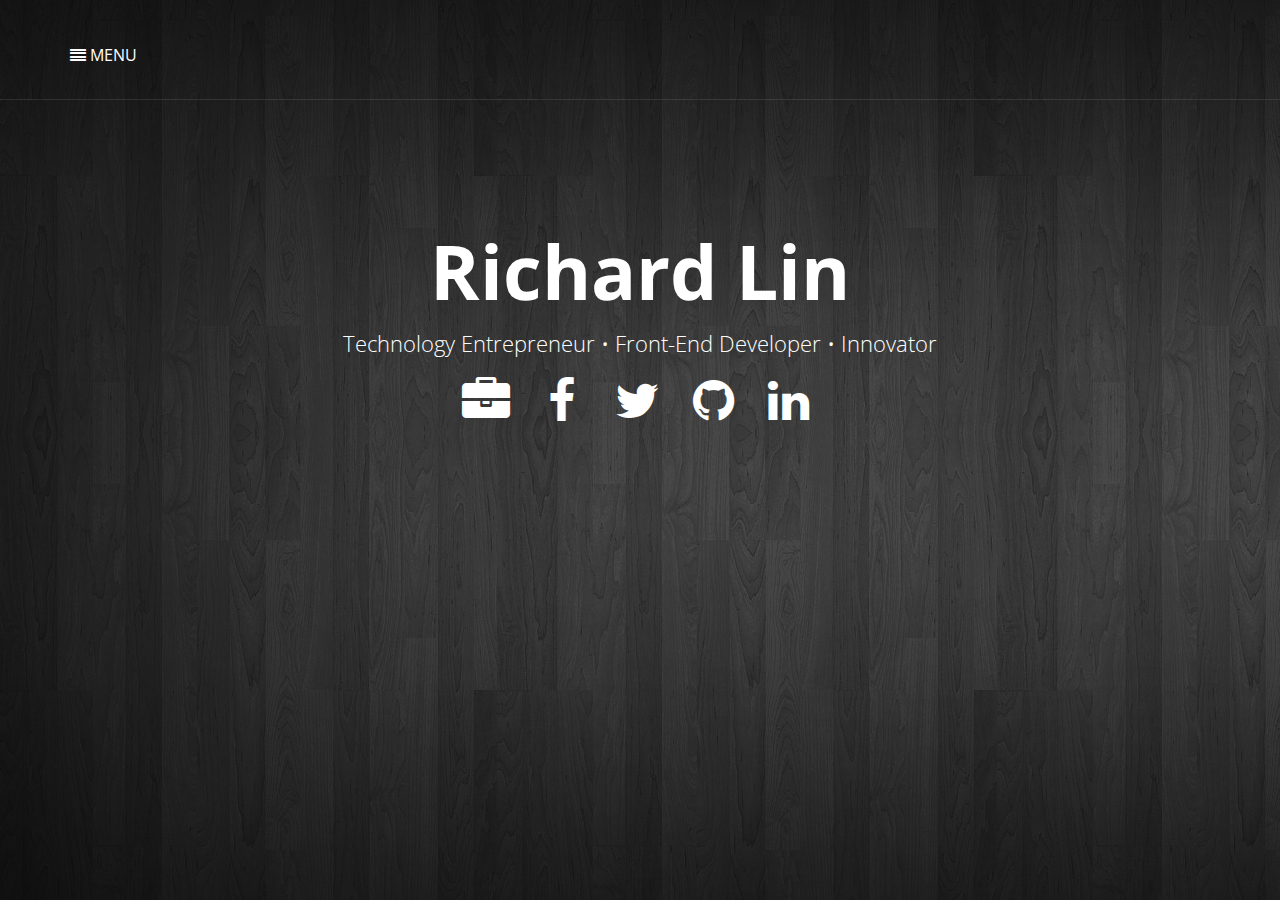
==== public_html/index.html @ 0ca79efa "broke the form" ====
<!--dddd
RRRRRRRRRRRRRRRRR   lllllll   iiii                                                                            d::::::d
R::::::::::::::::R  l:::::l  i::::i                                                                           d::::::d
R::::::RRRRRR:::::R l:::::l   iiii                                                                            d::::::d
RR:::::R     R:::::Rl:::::l                                                                                   d:::::d
  R::::R     R:::::R l::::l iiiiiiinnnn  nnnnnnnn                cccccccccccccccc   ooooooooooo       ddddddddd:::::d     eeeeeeeeeeee        ssssssssss
  R::::R     R:::::R l::::l i:::::in:::nn::::::::nn            cc:::::::::::::::c oo:::::::::::oo   dd::::::::::::::d   ee::::::::::::ee    ss::::::::::s
  R::::RRRRRR:::::R  l::::l  i::::in::::::::::::::nn          c:::::::::::::::::co:::::::::::::::o d::::::::::::::::d  e::::::eeeee:::::eess:::::::::::::s
  R:::::::::::::RR   l::::l  i::::inn:::::::::::::::n        c:::::::cccccc:::::co:::::ooooo:::::od:::::::ddddd:::::d e::::::e     e:::::es::::::ssss:::::s
  R::::RRRRRR:::::R  l::::l  i::::i  n:::::nnnn:::::n        c::::::c     ccccccco::::o     o::::od::::::d    d:::::d e:::::::eeeee::::::e s:::::s  ssssss
  R::::R     R:::::R l::::l  i::::i  n::::n    n::::n        c:::::c             o::::o     o::::od:::::d     d:::::d e:::::::::::::::::e    s::::::s
  R::::R     R:::::R l::::l  i::::i  n::::n    n::::n        c:::::c             o::::o     o::::od:::::d     d:::::d e::::::eeeeeeeeeee        s::::::s
  R::::R     R:::::R l::::l  i::::i  n::::n    n::::n        c::::::c     ccccccco::::o     o::::od:::::d     d:::::d e:::::::e           ssssss   s:::::s
RR:::::R     R:::::Rl::::::li::::::i n::::n    n::::n        c:::::::cccccc:::::co:::::ooooo:::::od::::::ddddd::::::dde::::::::e          s:::::ssss::::::s
R::::::R     R:::::Rl::::::li::::::i n::::n    n::::n ......  c:::::::::::::::::co:::::::::::::::o d:::::::::::::::::d e::::::::eeeeeeee  s::::::::::::::s
R::::::R     R:::::Rl::::::li::::::i n::::n    n::::n .::::.   cc:::::::::::::::c oo:::::::::::oo   d:::::::::ddd::::d  ee:::::::::::::e   s:::::::::::ss
RRRRRRRR     RRRRRRRlllllllliiiiiiii nnnnnn    nnnnnn ......     cccccccccccccccc   ooooooooooo      ddddddddd   ddddd    eeeeeeeeeeeeee    ssssssss-->


















































































<!DOCTYPE html>
<html lang="en">
<head>
    <meta charset="utf-8">
    <meta name="viewport" content="width=device-width, initial-scale=1.0">
    <meta name="description" content="Richard's Website">
    <meta name="author" content="Richard Lin">
    <title>Rlin Codes</title>
    <link href="css/bootstrap.min.css" rel="stylesheet">
    <link href="css/font-awesome.min.css" rel="stylesheet">
    <link href="css/main.css" rel="stylesheet">
    <!--[if lt IE 9]>
        <script src="js/html5shiv.js"></script>
        <script src="js/respond.min.js"></script>
    <![endif]-->
    <link rel="shortcut icon" href="images/favicon.ico">

    <!-- Google Fonts embed code -->
    <script type="text/javascript">
        (function() {
            var link_element = document.createElement("link"),
                s = document.getElementsByTagName("script")[0];
            if (window.location.protocol !== "http:" && window.location.protocol !== "https:") {
                link_element.href = "http:";
            }
            link_element.href += "//fonts.googleapis.com/css?family=Open+Sans:300italic,300,400italic,400,600italic,600,700italic,700,800italic,800";
            link_element.rel = "stylesheet";
            link_element.type = "text/css";
            s.parentNode.insertBefore(link_element, s);
        })();
    </script>

</head><!--/head-->

<body>

<header id="header">
    <div class="container">
        <div class="container-inner">
            <div class="menu pull-left">
                <a href="#" class="nav-button">
                    <i class="fa fa-align-justify"></i> Menu
                </a>
            </div>
        </div>
    </div>
</header> <!--/#header-->

<div id="navigation">
    <div class="vertical-middle">
        <div class="vertical-middle-inner">
            <div class="main-nav">
                <ul>
                    <li class="active"><a href="" data-target="#page-slider" data-slide-to="0">Home</a></li>
                    <li><a href="" data-target="#page-slider" data-slide-to="1">Ventures</a></li>
                    <!-- <li><a href="" data-target="#page-slider" data-slide-to="2">Service</a></li>
                    <li><a href="" data-target="#page-slider" data-slide-to="3">Portfolio</a></li>
                    <li><a href="" data-target="#page-slider" data-slide-to="4">Blog</a></li> -->
                    <li><a href="" data-target="#page-slider" data-slide-to="5">Contact</a></li>
                </ul>
            </div>
        </div>
    </div>
</div><!--/#navigation-->

<section id="welcome-page">

    <div id="page-slider" class="carousel slide carousel-fade" data-interval="false">

        <!-- <a class="welcome-page-left hidden-xs" href="#page-slider" data-slide="prev"><i class="fa fa-chevron-left"></i></a>
        <a class="welcome-page-right hidden-xs" href="#page-slider" data-slide="next"><i class="fa fa-chevron-right"></i></a> -->

        <div class="carousel-inner">
            <div id="home-page" class="item active">
                <div class="container">
                    <div class="vertical-middle">
                        <div class="vertical-middle-inner">
                            <div class="row">
                                <div class="col-md-12">
                                    <center>
                                      <h2 class="heading">Richard Lin</h2>
                                      <p class="lead">Technology Entrepreneur • Front-End Developer •  Innovator</p>
                                      <ul class="list-inline">
                                          <li>
                                              <a href="/resume.pdf" target="_blank"><i class="fa fa-briefcase fa-fw fa-3x"></i></a>
                                          </li>
                                          <li>
                                              <a href="https://facebook.com/rlin06" target="_blank"><i class="fa fa-facebook fa-fw fa-3x"></i></a>
                                          </li>
                                          <li>
                                              <a href="https://twitter.com/rlin06" target="_blank"><i class="fa fa-twitter fa-fw fa-3x"></i></a>
                                          </li>
                                          <li>
                                              <a href="https://github.com/rlin06" target="_blank"><i class="fa fa-github fa-fw fa-3x"></i></a>
                                          </li>
                                          <li>
                                              <a href="https://linkedin.com/in/rlin06" target="_blank"><i class="fa fa-linkedin fa-fw fa-3x"></i></a>
                                          </li>
                                      </ul>
                                    </center>
                                </div>
                            </div>
                        </div>
                    </div>
                </div>
            </div><!--/#home-page-->

             <div id="about-page" class="item">
                <div class="container">
                    <div class="vertical-middle">
                        <div class="vertical-middle-inner">
                            <div class="text-center">
                                <h2 class="page-header">Ventures</h2>
                            </div>
                            <div class="row">
                                <div class="col-sm-6">
                                    <div class="box">
                                        <center><h3><a href="http://agoratechnologies.com" target="_blank">Agora Technologies</a></h3></center>
                                        <center><p>
                                          Agora was born after recognizing a need for entrepreneurial resources at the high school level. The lack of such resources is very
                                          problematic as it discourages students from exploring entrepreneurship and gaining the confidence that they need to have an edge in today’s
                                          competitive job landscape.
                                          <br><br>
                                          As a solution to this global problem, we have developed a year long curriculum to be deployed in high schools that would allow students to explore
                                          entrepreneurship by taking an idea from conception to completion using the lean startup methodology while utilizing the business model canvas. The
                                          students’ work will cumulate in a regional business plan competition at the end of the term.
                                          <br><br>
                                          Agora was one of the winners of the <a href="http://goo.gl/LO1T8X" target="_blank">Fall 2015 Change the World Challenge</a> and is now piloting at the
                                          <a href="http://www.emmawillard.org/" target="_blank">Emma Willard School.</a> We hope to bring our program to other schools in the Capital District
                                          and New York City areas in late 2016.

                                        </p></center>
                                    </div>
                                </div>
                                <div class="col-sm-6">
                                    <div class="box">
                                        <center><h3><a href="http://tryflo.tk" target="_blank">Flo</a></h3></center>
                                          <center><p>
                                            People spend <a href="http://goo.gl/GmnCb" target="_blank">37 billion hours a year waiting on lines</a> and that’s just in America alone; individuals
                                            can spend up to <a href="http://goo.gl/C7Epeq" target="_blank">5 years</a> of their lives just waiting on lines. The average wait time for grocery
                                            stores in Washington D.C. is <a href="http://goo.gl/UgNpWu" target="_blank">8 minutes and 23 seconds</a>. Many stores, especially large ones are
                                            inefficient because they lack actionable intelligence regarding customers and their shopping patterns. In turn, customers have a negative shopping
                                            experience and don’t become repeat customers.
                                            <br><br>
                                            We built a dual purpose business intelligence solution. Using proprietary facial detection software running on security camera footage in stores,
                                            we are able to provide consumers with real time information about wait times and open cash registers, improving the shopping experience. Using the
                                            same information and data visualization, we provide business owners with actionable intelligence about customer shopping patterns that allow them
                                            to optimize their resources.
                                        </p></center>
                                    </div>
                                </div>
                            </div>
                        </div>
                    </div>
                </div>
            </div>

            <!--/#about-page-->

            <div id="service-page" class="item">
                <div class="container">
                    <div class="vertical-middle">
                        <div class="vertical-middle-inner">
                            <div class="text-center">
                                <h2 class="page-header">Services</h2>
                            </div>
                            <div class="row">
                                <div class="col-sm-3 text-center">
                                    <div class="box">
                                        <i class="fa fa-apple fa-2x"></i>
                                        <h3>iOS App</h3>
                                        <p>Lorem ipsum dolor sit amet consectetur adipisicing elit, sed do eiusmod tempor incididunt ut labore et dolore magna aliqua.</p>
                                    </div>
                                </div>
                                <div class="col-sm-3 text-center">
                                    <div class="box">
                                        <i class="fa fa-android fa-2x"></i>
                                        <h3>Android App</h3>
                                        <p>Lorem ipsum dolor sit amet consectetur adipisicing elit, sed do eiusmod tempor incididunt ut labore et dolore magna aliqua.</p>
                                    </div>
                                </div>
                                <div class="col-sm-3 text-center">
                                    <div class="box">
                                        <i class="fa fa-windows fa-2x"></i>
                                        <h3>Windows</h3>
                                        <p>Lorem ipsum dolor sit amet consectetur adipisicing elit, sed do eiusmod tempor incididunt ut labore et dolore magna aliqua.</p>
                                    </div>
                                </div>
                                <div class="col-sm-3 text-center">
                                    <div class="box">
                                        <i class="fa fa-linux fa-2x"></i>
                                        <h3>Linux</h3>
                                        <p>Lorem ipsum dolor sit amet consectetur adipisicing elit, sed do eiusmod tempor incididunt ut labore et dolore magna aliqua.</p>
                                    </div>
                                </div>
                            </div>
                        </div>
                    </div>
                </div>
            </div>

            <!--/#service-page-->

            <div id="portfolio-page" class="item">
                <div class="container">
                    <div class="vertical-middle">
                        <div class="vertical-middle-inner">
                            <div class="text-center">
                                <h2 class="page-header">Portfolio</h2>
                            </div>
                            <div class="row">
                                <div class="col-sm-4">
                                    <div class="overlay-container">
                                        <img class="img-responsive" src="images/portfolio/1.jpg" alt="">
                                        <div class="overlay">
                                            <div class="vertical-middle">
                                                <div class="vertical-middle-inner">
                                                    <a href="#"><i class="fa fa-plus"></i></a>
                                                    <h4>Marlon Henson INC</h4>
                                                    Print Templates
                                                </div>
                                            </div>
                                        </div>
                                    </div>
                                </div>
                                <div class="col-sm-4">
                                    <div class="overlay-container">
                                        <img class="img-responsive" src="images/portfolio/2.jpg" alt="">
                                        <div class="overlay">
                                            <div class="vertical-middle">
                                                <div class="vertical-middle-inner">
                                                    <a href="#"><i class="fa fa-plus"></i></a>
                                                    <h4>Marlon Henson INC</h4>
                                                    Print Templates
                                                </div>
                                            </div>
                                        </div>
                                    </div>
                                </div>
                                <div class="col-sm-4">
                                    <div class="overlay-container">
                                        <img class="img-responsive" src="images/portfolio/3.jpg" alt="">
                                        <div class="overlay">
                                            <div class="vertical-middle">
                                                <div class="vertical-middle-inner">
                                                    <a href="#"><i class="fa fa-plus"></i></a>
                                                    <h4>Marlon Henson INC</h4>
                                                    Print Templates
                                                </div>
                                            </div>
                                        </div>
                                    </div>
                                </div>
                            </div>
                        </div>
                    </div>
                </div>
            </div>
            <!--/#portfolio-page-->

            <div id="blog-page" class="item">
                <div class="container">
                    <div class="vertical-middle">
                        <div class="vertical-middle-inner">
                            <div class="text-center">
                                <h2 class="page-header">Blog</h2>
                            </div>
                            <div class="row">
                                <div class="col-sm-4">
                                    <div class="overlay-container">
                                        <img class="img-responsive" src="images/blog/1.jpg" alt="">
                                        <div class="overlay">
                                            <div class="vertical-middle">
                                                <div class="vertical-middle-inner">
                                                    <a class="readmore" href="#"><i class="fa fa-link"></i></a>
                                                </div>
                                            </div>
                                        </div>
                                    </div>
                                    <h3 class="entry-title"><a href="#">Peaceful Protests Derailed After Water Bottles Thrown, 47 Arrested Overnight</a></h3>
                                </div>
                                <div class="col-sm-4">
                                    <div class="overlay-container">
                                        <img class="img-responsive" src="images/blog/2.jpg" alt="">
                                        <div class="overlay">
                                            <div class="vertical-middle">
                                                <div class="vertical-middle-inner">
                                                    <a class="readmore" href="#"><i class="fa fa-link"></i></a>
                                                </div>
                                            </div>
                                        </div>
                                    </div>
                                    <h3 class="entry-title"><a href="#">20 Things Incoming College Freshmen Will Never Understand</a></h3>
                                </div>
                                <div class="col-sm-4">
                                    <div class="overlay-container">
                                        <img class="img-responsive" src="images/blog/3.jpg" alt="">
                                        <div class="overlay">
                                            <div class="vertical-middle">
                                                <div class="vertical-middle-inner">
                                                    <a class="readmore" href="#"><i class="fa fa-link"></i></a>
                                                </div>
                                            </div>
                                        </div>
                                    </div>
                                    <h3 class="entry-title"><a href="#">Motorcycle Accident Ends in the Craziest Possible Way</a></h3>
                                </div>
                            </div>
                        </div>
                    </div>
                </div>
            </div>
            <!--/#blog-page-->

            <div id="contact-page" class="item">
                <div class="container">
                    <div class="vertical-middle">
                        <div class="vertical-middle-inner">
                            <div class="text-center">
                                <h2 class="contact-header"> &nbsp;Contact Me</h2>
                            </div>
                            <center>
                              <p class="con">rlin@rlin.codes • (631) 565 1204
                                <br>
                                Apologies, the form is currently broken. Please shoot me an email!
                              </p>
                            </center>
                            <form class="form-horizontal" id="contact-form" role="form" method="post" action="sendemail.php">
                                <div class="form-group form-status">
                                    <div class="col-sm-offset-2 col-sm-6">
                                        <div class="form-status-content">
                                        </div>
                                    </div>
                                </div>
                                <div class="form-group">
                                    <div class="col-sm-offset-2 col-sm-8">
                                        <input type="text" name="name" class="form-control input-lg" placeholder="Name" required="required">
                                    </div>
                                </div>
                                <div class="form-group">
                                    <div class="col-sm-offset-2 col-sm-8">
                                        <input type="email" name="email" class="form-control input-lg" placeholder="Email" required="required">
                                    </div>
                                </div>
                                <div class="form-group">
                                    <div class="col-sm-offset-2 col-sm-8">
                                        <input type="text" name="subject" class="form-control input-lg" placeholder="Subject" required="required">
                                    </div>
                                </div>
                                <div class="form-group">
                                    <div class="col-sm-offset-2 col-sm-8">
                                        <textarea name="message" rows="6" class="form-control input-lg" placeholder="Message" required="required"></textarea>
                                    </div>
                                </div>
                                <fieldset disabled>
                                  <div class="form-group">
                                      <div class="col-sm-offset-2 col-sm-8">
                                          <input type="submit" class="btn btn-lg btn-transparent" style="display: block; width: 100%;">
                                      </div>
                                  </div>
                                </fieldset>
                            </form>
                        </div>
                    </div>
                </div>
            </div>
            <!--/#contact-page-->
        </div><!--/.carousel-inner-->
    </div>
</section>

<script type="text/javascript" src="js/jquery.js"></script>
<script type="text/javascript" src="js/bootstrap.min.js"></script>
<script type="text/javascript" src="js/main.js"></script>

<script>
  (function(i,s,o,g,r,a,m){i['GoogleAnalyticsObject']=r;i[r]=i[r]||function(){
  (i[r].q=i[r].q||[]).push(arguments)},i[r].l=1*new Date();a=s.createElement(o),
  m=s.getElementsByTagName(o)[0];a.async=1;a.src=g;m.parentNode.insertBefore(a,m)
  })(window,document,'script','//www.google-analytics.com/analytics.js','ga');

  ga('create', 'UA-57418938-1', 'auto');
  ga('send', 'pageview');
</script>

</body>
</html>
---- public_html/css/main.css ----
@import url(https://fonts.googleapis.com/css?family=Open+Sans);
/*************************
*******Typography*********
**************************/
body {
  background-image: url(../images/background.jpg);
  font-family: 'Open Sans', sans-serif;
  font-size: 16px;
  line-height: 26px;
  color: #fff;
}

h1,h2,h3,h4,h5,h6 {
  color: #fff !important;
}

ul {
  list-style: none;
  padding: 0
}


a {
  color:#fff;
  text-decoration: none;
  -webkit-transition: color 400ms, background-color 400ms;
  transition: color 400ms, background-color 400ms;
}

a:focus,
a:hover {
  text-decoration: none;
  outline: none;
  color: rgba(255,255,255,.5);
}

.preloader {
  position: fixed;
  top: 0;
  left: 0;
  right: 0;
  bottom: 0;
  z-index: 999999;
}

.preloader > i {
  position: absolute;
  font-size: 36px;
  line-height: 36px;
  top: 50%;
  left: 50%;
  height: 36px;
  width: 36px;
  margin-top: -15px;
  margin-left: -15px;
  display: inline-block;
}

/*************************
*******Navigation CSS*****
**************************/

#header {
  position: absolute;
  top: 0;
  left: 0;
  width: 100%;
  height: 100px;
  border-bottom: 1px solid rgba(255, 255, 255, 0.1);
  z-index: 9999;
}

#header .container {
  height: 100px;
  display: table;
}

#header .container-inner {
  display: table-cell;
  vertical-align: middle;
}

#header .logo h1 {
  margin: 0;
}

#header .nav-button{
  display: inline-block;
  margin-top: 10px;
  text-transform: uppercase;
}

#navigation {
  position: absolute;
  left: 0;
  top: 0;
  right: 0;
  bottom: 0;
  background: rgba(255,255,255,.8);
  z-index: 99999;
  text-align: center;
  display: none;
}

.main-nav {
  background-color: #fff;
  width: 400px;;
  display: inline-block;
  position: relative;
}

.main-nav ul {
  list-style: none;
  padding: 0;
  margin: 0;
}

.main-nav ul li {
  display: block;
  text-align: center;
  margin: 0;
  padding: 0;
}

.main-nav ul li a {
  display: block;
  border-top: 1px solid #f5f5f5;
  padding-top: 20px;
  padding-bottom: 20px;
  font-weight: 700;
  font-size: 36px;
  color:#5e5e5e;
}

.main-nav ul li:first-child a {
  border-top: 0;
}

.main-nav ul li:hover a,
.main-nav ul li.active a {
  background-color: #333;
  color: #999;
}

#hidemenu {
  display: inline-block;
  position: absolute;
  top: -30px;
  right: -30px;
  color: #666;
}

#hidemenu:hover {
  color: #000;
}

.carousel-fade .carousel-inner .item {
  opacity: 0;
  -webkit-transition-property: opacity;
  -moz-transition-property: opacity;
  -o-transition-property: opacity;
  transition-property: opacity;
}
.carousel-fade .carousel-inner .active {
  opacity: 1;
}
.carousel-fade .carousel-inner .active.left,
.carousel-fade .carousel-inner .active.right {
  left: 0;
  opacity: 0;
  z-index: 1;
}
.carousel-fade .carousel-inner .next.left,
.carousel-fade .carousel-inner .prev.right {
  opacity: 1;
}
.carousel-fade .carousel-control {
  z-index: 2;
}


/*************************
*******Home Page CSS******
**************************/

#home-page .caption {
  font-weight: 600;
  font-size: 18px;
}

#home-page h2.heading {
  font-size: 75px;
  font-weight: 700;
  margin-top: 0px;
  margin-bottom: 15px;
}

#page-slider > .carousel-inner,
#page-slider .item > .container {
  height: 100%;
}

#page-slider .item > .container {
  -webkit-box-sizing: border-box;
  -moz-box-sizing: border-box;
  -o-box-sizing: border-box;
  -ms-box-sizing: border-box;
  box-sizing: border-box;
  padding-top: 100px;
  padding-bottom: 100px;
}

.vertical-middle {
  height: 100%;
  width: 100%;
  display: table;
}

.vertical-middle > div {
  display: table-cell;
  vertical-align: middle;
}

#welcome-page {
  margin-top: 130px;
}


#page-slider .item {
  height: 100%;
  background-position: 50%;
  background-repeat: no-repeat;
  background-size: cover;
}

.welcome-page-left {
  left:20px;
}

.welcome-page-right {
  right:20px;
}

.welcome-page-left,
.welcome-page-right {
  position: absolute;
  top: 50%;
  margin-top:-35px;
  font-size: 57px;
  z-index: 10;
}

.page-header {
  font-size: 64px;
  line-height: 64px;
  border: 0;
  padding: 0;
  margin-top: 0;
  font-weight: 700;
  margin-bottom: 50px;
}

.contact-header {
  font-size: 64px;
  line-height: 64px;
  border: 0;
  padding: 0;
  margin-top: 0;
  font-weight: 700;
}

.entry-title {
  font-size: 24px;
  line-height: 30px;
  font-weight: 700;
}

.overlay-container {
  display: block;
  position: relative;
}

.overlay {
  position: absolute;
  top: 0;
  left: 0;
  bottom: 0;
  right: 0;
  background-color: rgba(0,0,0,.5);
  text-align: center;
  opacity: 0;
  -webkit-transition: opacity 400ms;
  transition: opacity 400ms;
}

.overlay-container:hover .overlay {
  opacity: 1;
}

a.readmore {
  font-size: 36px;
  line-height: 36px;
}

.box {
  background: rgba(0,0,0,.2);
  padding: 20px;
  -webkit-transition: background-color 400ms;
  transition: background-color 400ms;
}

.box:hover {
  background: rgba(0,0,0,.5);
}

#footer {
  margin: 30px 0;
}


/*************************
*****Contact Page CSS*****
**************************/

.btn {
  border: 0;
  border-radius: 0;
  -webkit-transition: color 400ms, background-color 400ms;
  transition: color 400ms, background-color 400ms;
}

.btn.btn-transparent {
  background: rgba(0,0,0,.5);
  color: #fff;
}

.btn.btn-transparent:hover {
  background: rgba(255,255,255,.3);
  color: #fff;
}

input[type="text"].form-control,
input[type="email"].form-control,
input[type="password"].form-control,
input[type="url"].form-control,
textarea.form-control {
  border-radius: 0;
  background: transparent;
  box-shadow: none;
  -webkit-box-shadow: none;
  border: 2px solid rgba(255,255,255,.5);
}

.form-control::-webkit-input-placeholder {
 color: rgba(255,255,255,.8);
}

.form-control:-moz-placeholder {
 color: rgba(255,255,255,.8);
}

.form-control::-moz-placeholder {
 color: rgba(255,255,255,.8);
}

.form-control:-ms-input-placeholder {
 color: rgba(255,255,255,.8);
}
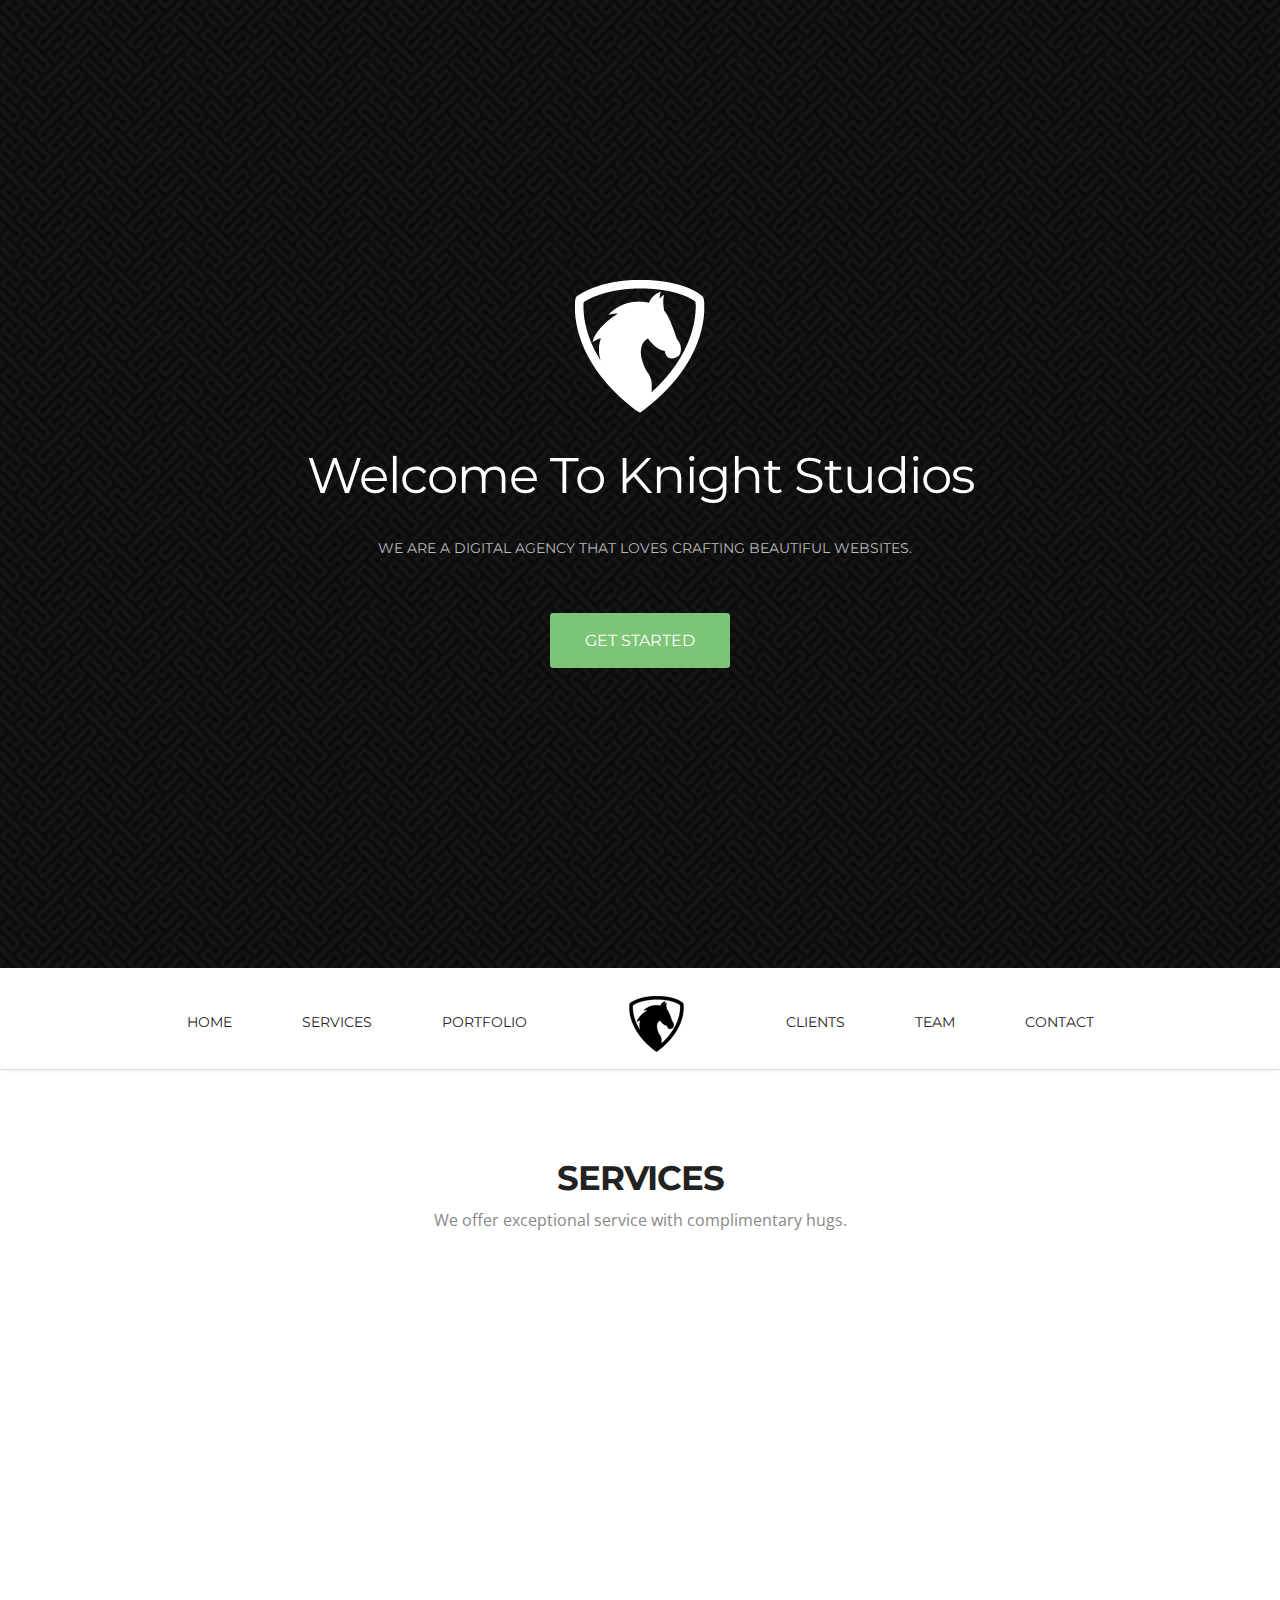
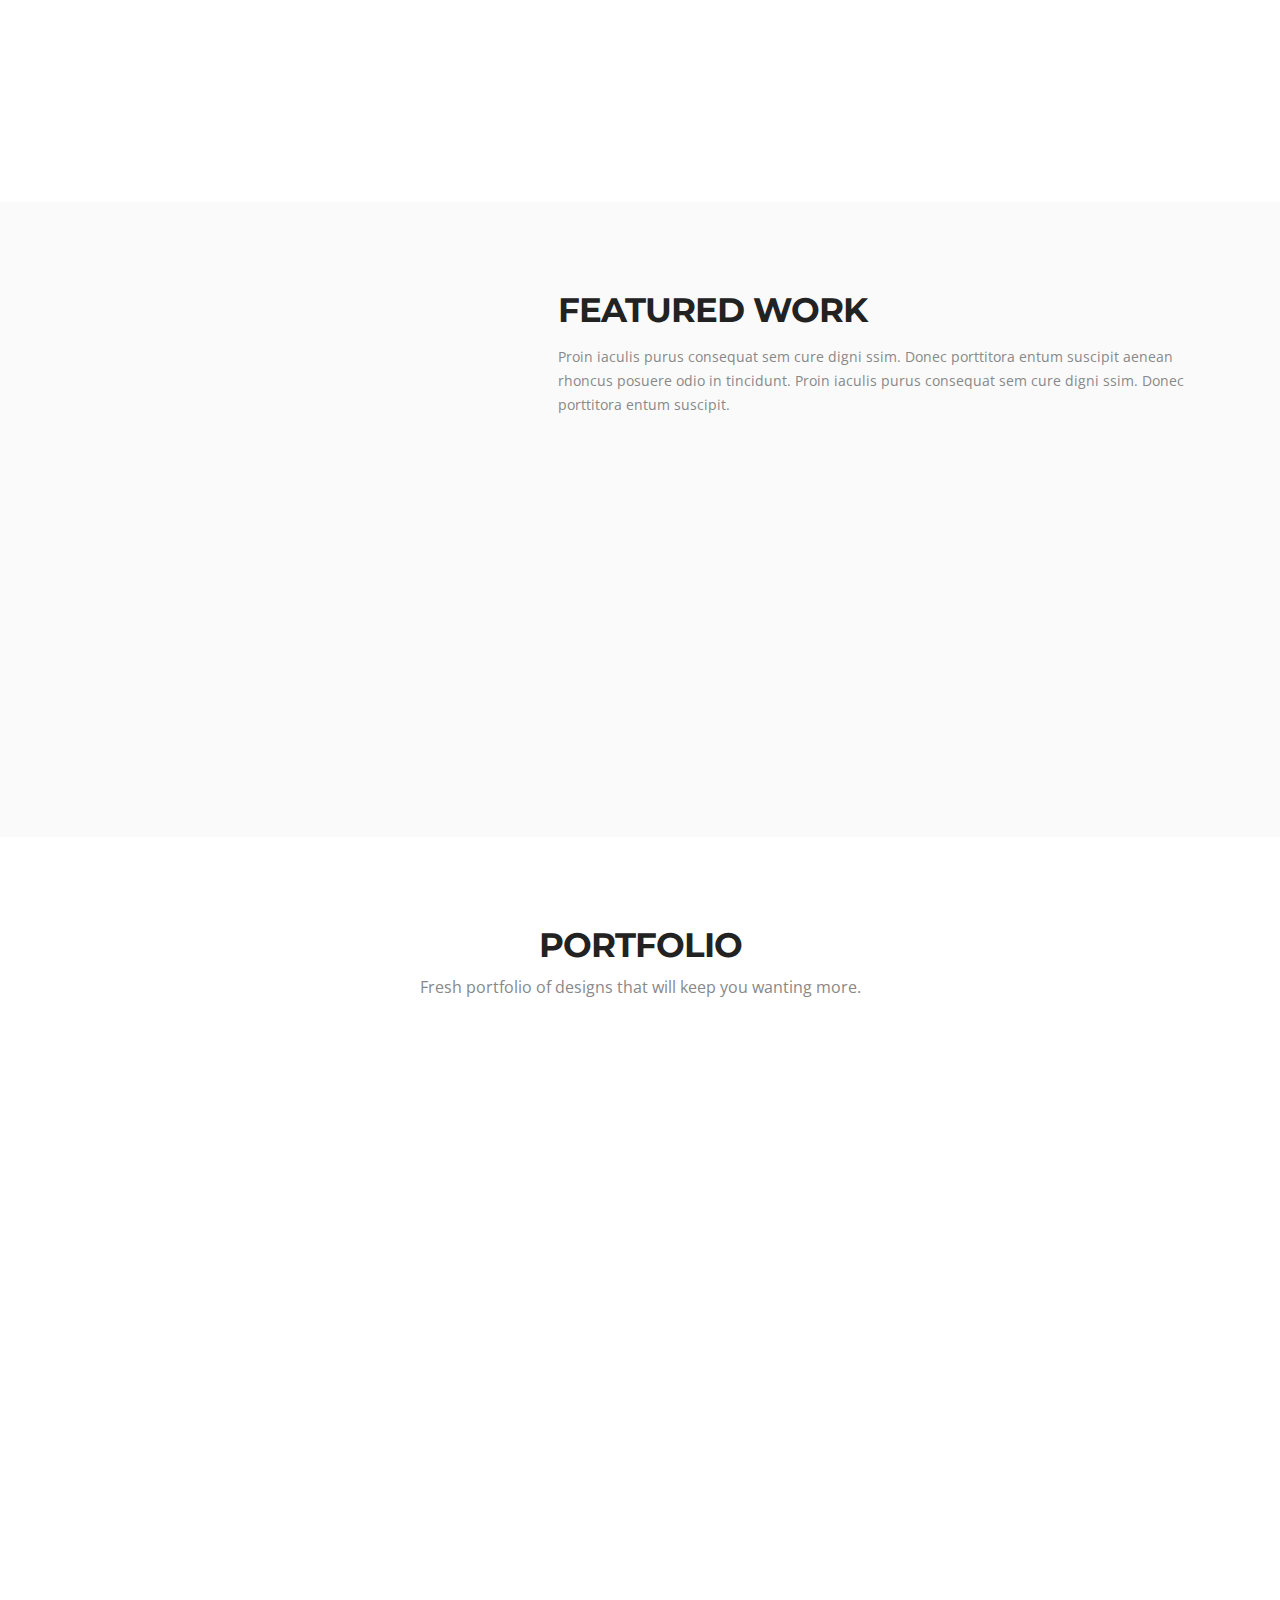
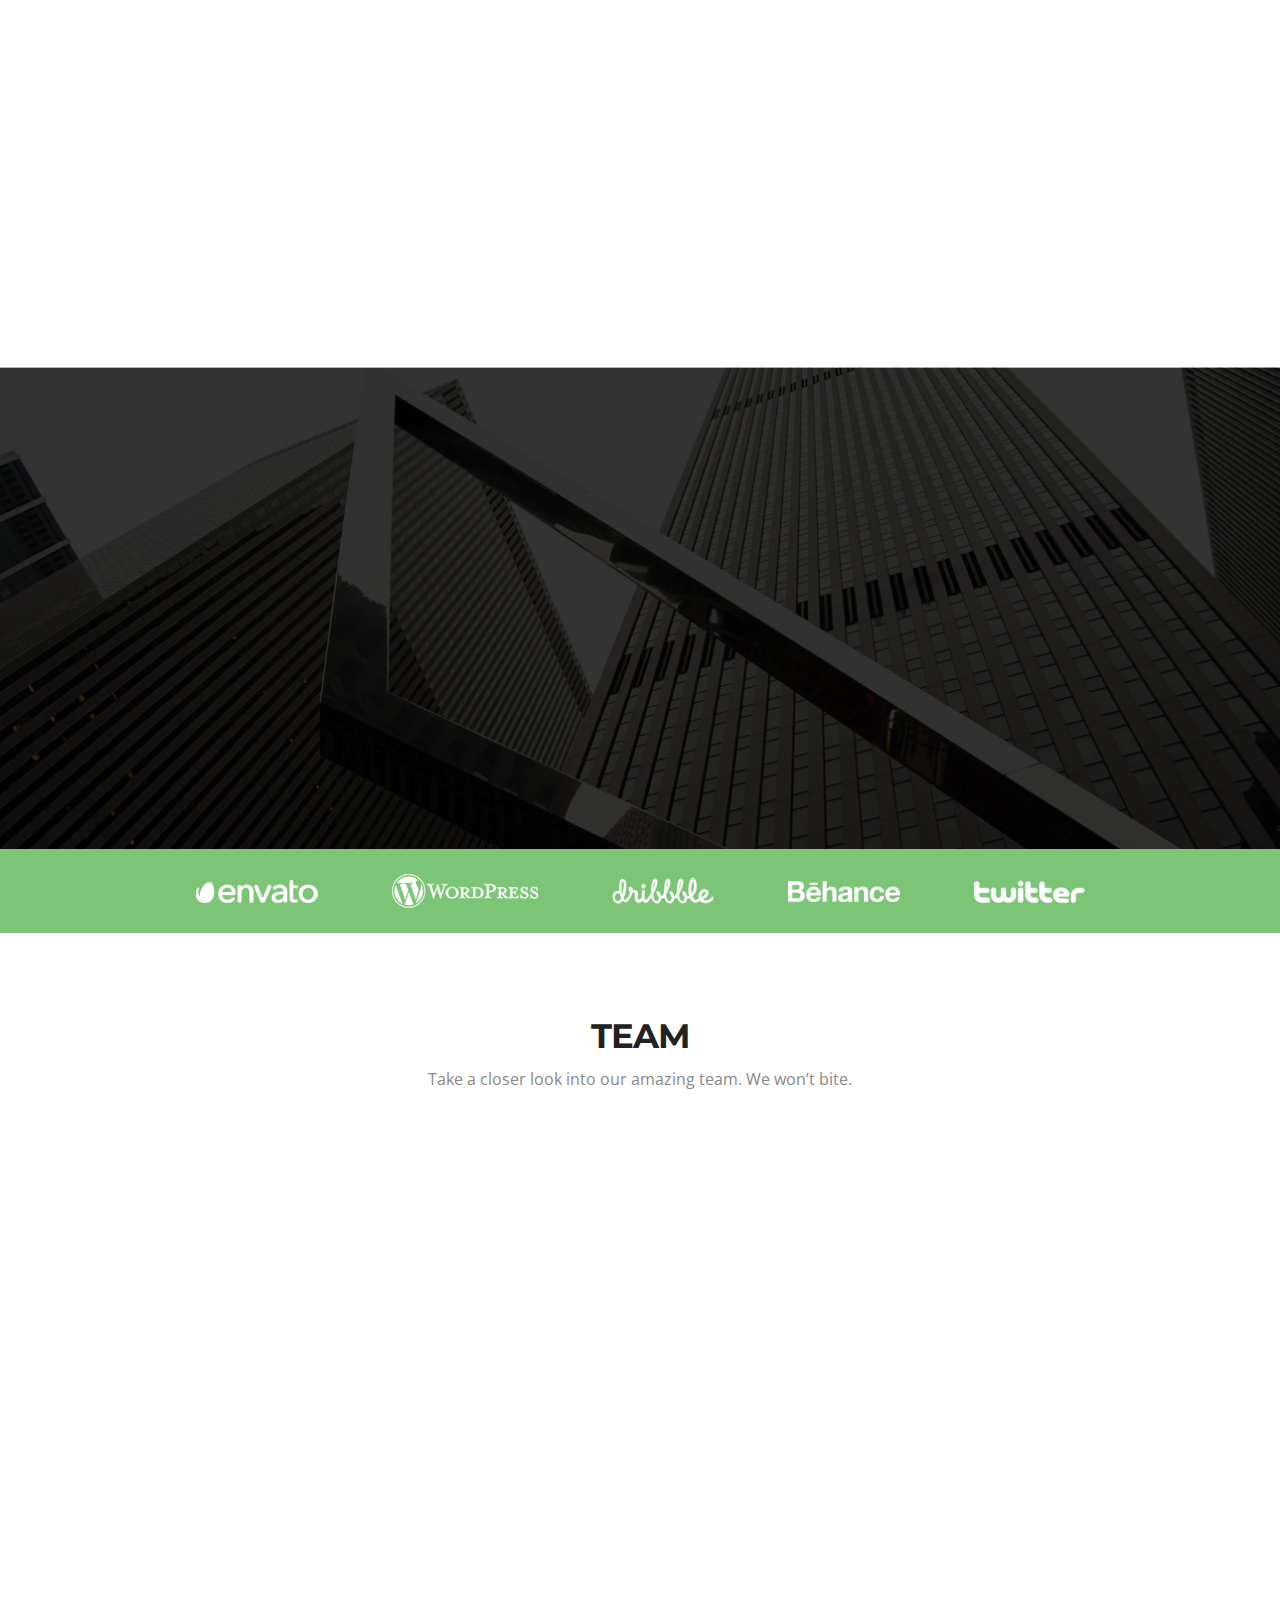
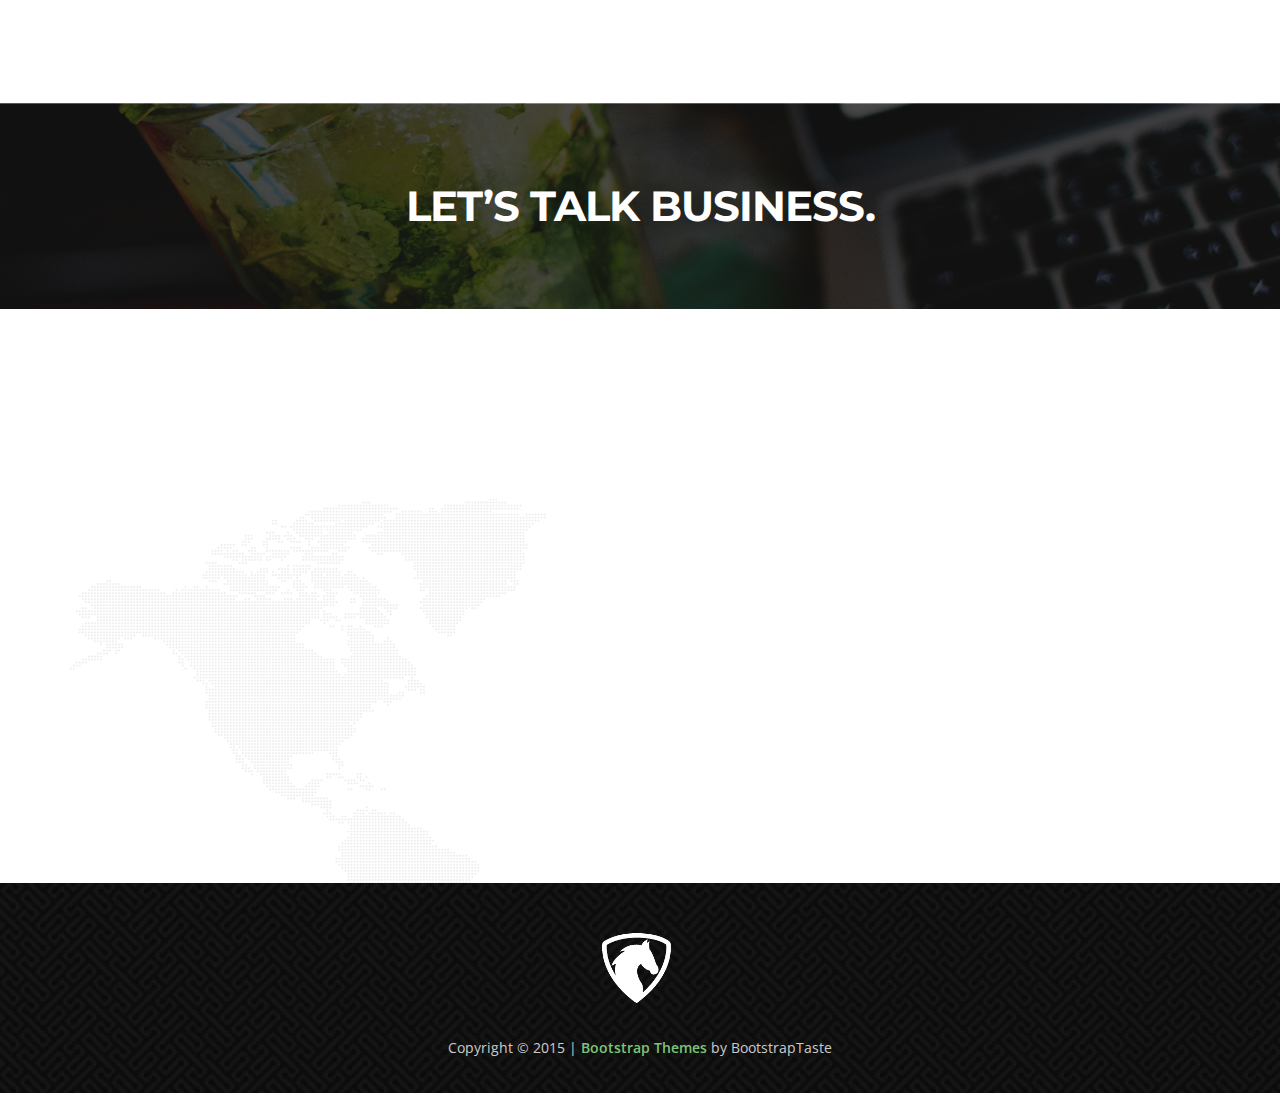
==== commit 71106c36: "Redesigning Website" ====
--- a/public_html/index.html
+++ b/public_html/index.html
@@ -1,486 +1,454 @@
-                                                                                                              <!--dddd
-RRRRRRRRRRRRRRRRR   lllllll   iiii                                                                            d::::::d
-R::::::::::::::::R  l:::::l  i::::i                                                                           d::::::d
-R::::::RRRRRR:::::R l:::::l   iiii                                                                            d::::::d
-RR:::::R     R:::::Rl:::::l                                                                                   d:::::d
-  R::::R     R:::::R l::::l iiiiiiinnnn  nnnnnnnn                cccccccccccccccc   ooooooooooo       ddddddddd:::::d     eeeeeeeeeeee        ssssssssss
-  R::::R     R:::::R l::::l i:::::in:::nn::::::::nn            cc:::::::::::::::c oo:::::::::::oo   dd::::::::::::::d   ee::::::::::::ee    ss::::::::::s
-  R::::RRRRRR:::::R  l::::l  i::::in::::::::::::::nn          c:::::::::::::::::co:::::::::::::::o d::::::::::::::::d  e::::::eeeee:::::eess:::::::::::::s
-  R:::::::::::::RR   l::::l  i::::inn:::::::::::::::n        c:::::::cccccc:::::co:::::ooooo:::::od:::::::ddddd:::::d e::::::e     e:::::es::::::ssss:::::s
-  R::::RRRRRR:::::R  l::::l  i::::i  n:::::nnnn:::::n        c::::::c     ccccccco::::o     o::::od::::::d    d:::::d e:::::::eeeee::::::e s:::::s  ssssss
-  R::::R     R:::::R l::::l  i::::i  n::::n    n::::n        c:::::c             o::::o     o::::od:::::d     d:::::d e:::::::::::::::::e    s::::::s
-  R::::R     R:::::R l::::l  i::::i  n::::n    n::::n        c:::::c             o::::o     o::::od:::::d     d:::::d e::::::eeeeeeeeeee        s::::::s
-  R::::R     R:::::R l::::l  i::::i  n::::n    n::::n        c::::::c     ccccccco::::o     o::::od:::::d     d:::::d e:::::::e           ssssss   s:::::s
-RR:::::R     R:::::Rl::::::li::::::i n::::n    n::::n        c:::::::cccccc:::::co:::::ooooo:::::od::::::ddddd::::::dde::::::::e          s:::::ssss::::::s
-R::::::R     R:::::Rl::::::li::::::i n::::n    n::::n ......  c:::::::::::::::::co:::::::::::::::o d:::::::::::::::::d e::::::::eeeeeeee  s::::::::::::::s
-R::::::R     R:::::Rl::::::li::::::i n::::n    n::::n .::::.   cc:::::::::::::::c oo:::::::::::oo   d:::::::::ddd::::d  ee:::::::::::::e   s:::::::::::ss
-RRRRRRRR     RRRRRRRlllllllliiiiiiii nnnnnn    nnnnnn ......     cccccccccccccccc   ooooooooooo      ddddddddd   ddddd    eeeeeeeeeeeeee    ssssssss-->
-
-
-
-
-
-
-
-
-
-
-
-
-
-
-
-
-
-
-
-
-
-
-
-
-
-
-
-
-
-
-
-
-
-
-
-
-
-
-
-
-
-
-
-
-
-
-
-
-
-
-
-
-
-
-
-
-
-
-
-
-
-
-
-
-
-
-
-
-
-
-
-
-
-
-
-
-
-
-
-
-
-
-<!DOCTYPE html>
-<html lang="en">
+<!doctype html>
+<html>
 <head>
-    <meta charset="utf-8">
-    <meta name="viewport" content="width=device-width, initial-scale=1.0">
-    <meta name="description" content="Richard's Website">
-    <meta name="author" content="Richard Lin">
-    <title>Rlin Codes</title>
-    <link href="css/bootstrap.min.css" rel="stylesheet">
-    <link href="css/font-awesome.min.css" rel="stylesheet">
-    <link href="css/main.css" rel="stylesheet">
-    <!--[if lt IE 9]>
-        <script src="js/html5shiv.js"></script>
-        <script src="js/respond.min.js"></script>
-    <![endif]-->
-    <link rel="shortcut icon" href="images/favicon.ico">
-
-    <!-- Google Fonts embed code -->
-    <script type="text/javascript">
-        (function() {
-            var link_element = document.createElement("link"),
-                s = document.getElementsByTagName("script")[0];
-            if (window.location.protocol !== "http:" && window.location.protocol !== "https:") {
-                link_element.href = "http:";
-            }
-            link_element.href += "//fonts.googleapis.com/css?family=Open+Sans:300italic,300,400italic,400,600italic,600,700italic,700,800italic,800";
-            link_element.rel = "stylesheet";
-            link_element.type = "text/css";
-            s.parentNode.insertBefore(link_element, s);
-        })();
-    </script>
-
-</head><!--/head-->
-
+<meta charset="utf-8">
+<meta name="viewport" content="width=device-width, maximum-scale=1">
+
+<title>Homepage</title>
+<link rel="icon" href="favicon.png" type="image/png">
+<link rel="shortcut icon" href="favicon.ico" type="img/x-icon">
+
+<link href='http://fonts.googleapis.com/css?family=Montserrat:400,700' rel='stylesheet' type='text/css'>
+<link href='http://fonts.googleapis.com/css?family=Open+Sans:400,300,800italic,700italic,600italic,400italic,300italic,800,700,600' rel='stylesheet' type='text/css'>
+
+<link href="css/bootstrap.css" rel="stylesheet" type="text/css">
+<link href="css/style.css" rel="stylesheet" type="text/css">
+<link href="css/font-awesome.css" rel="stylesheet" type="text/css">
+<link href="css/responsive.css" rel="stylesheet" type="text/css">
+<link href="css/animate.css" rel="stylesheet" type="text/css">
+
+<!--[if IE]><style type="text/css">.pie {behavior:url(PIE.htc);}</style><![endif]-->
+
+<script type="text/javascript" src="js/jquery.1.8.3.min.js"></script>
+<script type="text/javascript" src="js/bootstrap.js"></script>
+<script type="text/javascript" src="js/jquery-scrolltofixed.js"></script>
+<script type="text/javascript" src="js/jquery.easing.1.3.js"></script>
+<script type="text/javascript" src="js/jquery.isotope.js"></script>
+<script type="text/javascript" src="js/wow.js"></script>
+<script type="text/javascript" src="js/classie.js"></script>
+
+
+<!--[if lt IE 9]>
+    <script src="js/respond-1.1.0.min.js"></script>
+    <script src="js/html5shiv.js"></script>
+    <script src="js/html5element.js"></script>
+<![endif]-->
+
+
+</head>
 <body>
-
-<header id="header">
+<div style="overflow:hidden;">
+<header class="header" id="header"><!--header-start-->
+	<div class="container">
+    	<figure class="logo animated fadeInDown delay-07s">
+        	<a href="#"><img src="img/logo.png" alt=""></a>	
+        </figure>	
+        <h1 class="animated fadeInDown delay-07s">Welcome To Knight Studios</h1>
+        <ul class="we-create animated fadeInUp delay-1s">
+        	<li>We are a digital agency that loves crafting beautiful websites.</li>
+        </ul>
+            <a class="link animated fadeInUp delay-1s" href="#">Get Started</a>
+    </div>
+</div>
+</header><!--header-end-->
+
+
+<nav class="main-nav-outer" id="test"><!--main-nav-start-->
+	<div class="container">
+        <ul class="main-nav">
+        	<li><a href="#header">Home</a></li>
+            <li><a href="#service">Services</a></li>
+            <li><a href="#Portfolio">Portfolio</a></li>
+            <li class="small-logo"><a href="#header"><img src="img/small-logo.png" alt=""></a></li>
+            <li><a href="#client">Clients</a></li>
+            <li><a href="#team">Team</a></li>
+            <li><a href="#contact">Contact</a></li>
+        </ul>
+        <a class="res-nav_click" href="#"><i class="fa-bars"></i></a>
+    </div>
+</nav><!--main-nav-end-->
+
+
+
+<section class="main-section" id="service"><!--main-section-start-->
+	<div class="container">
+    	<h2>Services</h2>
+    	<h6>We offer exceptional service with complimentary hugs.</h6>
+        <div class="row">
+        	<div class="col-lg-4 col-sm-6 wow fadeInLeft delay-05s">
+            	<div class="service-list">
+                	<div class="service-list-col1">
+                    	<i class="fa-paw"></i>
+                    </div>
+                	<div class="service-list-col2">
+                        <h3>branding &amp; identity</h3>
+                        <p>Proin iaculis purus digni consequat sem digni ssim. Donec entum digni ssim.</p>
+                    </div>
+                </div>
+                <div class="service-list">
+                	<div class="service-list-col1">
+                    	<i class="fa-gear"></i>
+                    </div>
+                	<div class="service-list-col2">
+                        <h3>web development</h3>
+                        <p>Proin iaculis purus consequat sem digni ssim. Digni ssim porttitora .</p>
+                    </div>
+                </div>
+                <div class="service-list">
+                	<div class="service-list-col1">
+                    	<i class="fa-apple"></i>
+                    </div>
+                	<div class="service-list-col2">
+                        <h3>mobile design</h3>
+                        <p>Proin iaculis purus consequat digni sem digni ssim. Purus donec porttitora entum.</p>
+                    </div>
+                </div>
+                <div class="service-list">
+                	<div class="service-list-col1">
+                    	<i class="fa-medkit"></i>
+                    </div>
+                	<div class="service-list-col2">
+                        <h3>24/7 Support</h3>
+                        <p>Proin iaculis purus consequat sem digni ssim. Sem porttitora entum.</p>
+                    </div>
+                </div>
+            </div>
+            <figure class="col-lg-8 col-sm-6  text-right wow fadeInUp delay-02s">
+            	<img src="img/macbook-pro.png" alt="">
+            </figure>
+        
+        </div>
+	</div>
+</section><!--main-section-end-->
+
+
+
+<section class="main-section alabaster"><!--main-section alabaster-start-->
+	<div class="container">
+    	<div class="row">
+			<figure class="col-lg-5 col-sm-4 wow fadeInLeft">
+            	<img  src="img/iphone.png" alt="">
+            </figure>
+        	<div class="col-lg-7 col-sm-8 featured-work">
+            	<h2>featured work</h2>
+            	<P class="padding-b">Proin iaculis purus consequat sem cure digni ssim. Donec porttitora entum suscipit aenean rhoncus posuere odio in tincidunt. Proin iaculis purus consequat sem cure digni ssim. Donec porttitora entum suscipit.</P>
+            	<div class="featured-box">
+                	<div class="featured-box-col1 wow fadeInRight delay-02s">
+                    	<i class="fa-magic"></i>
+                    </div>	
+                	<div class="featured-box-col2 wow fadeInRight delay-02s">
+                        <h3>magic of theme development</h3>
+                        <p>Proin iaculis purus consequat sem cure digni ssim. Donec porttitora entum suscipit aenean rhoncus posuere odio in tincidunt. </p>
+                    </div>    
+                </div>
+                <div class="featured-box">
+                	<div class="featured-box-col1 wow fadeInRight delay-04s">
+                    	<i class="fa-gift"></i>
+                    </div>	
+                	<div class="featured-box-col2 wow fadeInRight delay-04s">
+                        <h3>neatly packaged</h3>
+                        <p>Proin iaculis purus consequat sem cure digni ssim. Donec porttitora entum suscipit aenean rhoncus posuere odio in tincidunt. </p>
+                    </div>    
+                </div>
+                <div class="featured-box">
+                	<div class="featured-box-col1 wow fadeInRight delay-06s">
+                    	<i class="fa-dashboard"></i>
+                    </div>	
+                	<div class="featured-box-col2 wow fadeInRight delay-06s">
+                        <h3>SEO optimized</h3>
+                        <p>Proin iaculis purus consequat sem cure digni ssim. Donec porttitora entum suscipit aenean rhoncus posuere odio in tincidunt. </p>
+                    </div>    
+                </div>
+                <a class="Learn-More" href="#">Learn More</a>
+            </div>
+        </div>
+	</div>
+</section><!--main-section alabaster-end-->
+
+
+
+<section class="main-section paddind" id="Portfolio"><!--main-section-start-->
+	<div class="container">
+    	<h2>Portfolio</h2>
+    	<h6>Fresh portfolio of designs that will keep you wanting more.</h6>
+      <div class="portfolioFilter">  
+        <ul class="Portfolio-nav wow fadeIn delay-02s">
+        	<li><a href="#" data-filter="*" class="current" >All</a></li>
+            <li><a href="#" data-filter=".branding" >Branding</a></li>
+            <li><a href="#" data-filter=".webdesign" >Web design</a></li>
+            <li><a href="#" data-filter=".printdesign" >Print design</a></li>
+            <li><a href="#" data-filter=".photography" >Photography</a></li>
+        </ul>
+       </div> 
+        
+	</div>
+    <div class="portfolioContainer wow fadeInUp delay-04s">
+            	<div class=" Portfolio-box printdesign">
+                	<a href="#"><img src="img/Portfolio-pic1.jpg" alt=""></a>	
+                	<h3>Foto Album</h3>
+                    <p>Print Design</p>
+                </div>
+                <div class="Portfolio-box webdesign">
+                	<a href="#"><img src="img/Portfolio-pic2.jpg" alt=""></a>	
+                	<h3>Luca Theme</h3>
+                    <p>Web Design</p>
+                </div>
+                <div class=" Portfolio-box branding">
+                	<a href="#"><img src="img/Portfolio-pic3.jpg" alt=""></a>	
+                	<h3>Uni Sans</h3>
+                    <p>Branding</p>
+                </div>
+                <div class=" Portfolio-box photography" >
+                	<a href="#"><img src="img/Portfolio-pic4.jpg" alt=""></a>	
+                	<h3>Vinyl Record</h3>
+                    <p>Photography</p>
+                </div>
+                <div class=" Portfolio-box branding">
+                	<a href="#"><img src="img/Portfolio-pic5.jpg" alt=""></a>	
+                	<h3>Hipster</h3>
+                    <p>Branding</p>
+                </div>
+                <div class=" Portfolio-box photography">
+                	<a href="#"><img src="img/Portfolio-pic6.jpg" alt=""></a>	
+                	<h3>Windmills</h3>
+                    <p>Photography</p>
+                </div>
+    </div>
+</section><!--main-section-end-->
+
+
+<section class="main-section client-part" id="client"><!--main-section client-part-start-->
+	<div class="container">
+		<b class="quote-right wow fadeInDown delay-03"><i class="fa-quote-right"></i></b>
+    	<div class="row">
+        	<div class="col-lg-12">
+            	<p class="client-part-haead wow fadeInDown delay-05">It was a pleasure to work with the guys at Knight Studio. They made sure 
+we were well fed and drunk all the time!</p>
+            </div>
+        </div>
+    	<ul class="client wow fadeIn delay-05s">
+        	<li><a href="#">
+            	<img src="img/client-pic1.jpg" alt="">
+                <h3>James Bond</h3>
+                <span>License To Drink Inc.</span>
+            </a></li>
+        </ul>
+    </div>
+</section><!--main-section client-part-end-->
+<div class="c-logo-part"><!--c-logo-part-start-->
+	<div class="container">
+    	<ul>
+        	<li><a href="#"><img src="img/c-liogo1.png" alt=""></a></li>
+            <li><a href="#"><img src="img/c-liogo2.png" alt=""></a></li>
+            <li><a href="#"><img src="img/c-liogo3.png" alt=""></a></li>
+            <li><a href="#"><img src="img/c-liogo4.png" alt=""></a></li>
+            <li><a href="#"><img src="img/c-liogo5.png" alt=""></a></li>
+    	</ul>
+	</div>
+</div><!--c-logo-part-end-->
+<section class="main-section team" id="team"><!--main-section team-start-->
+	<div class="container">
+        <h2>team</h2>
+        <h6>Take a closer look into our amazing team. We won’t bite.</h6>
+        <div class="team-leader-block clearfix">
+            <div class="team-leader-box">
+                <div class="team-leader wow fadeInDown delay-03s"> 
+                    <div class="team-leader-shadow"><a href="#"></a></div>
+                    <img src="img/team-leader-pic1.jpg" alt="">
+                    <ul>
+                        <li><a href="#" class="fa-twitter"></a></li>
+                        <li><a href="#" class="fa-facebook"></a></li>
+                        <li><a href="#" class="fa-pinterest"></a></li>
+                        <li><a href="#" class="fa-google-plus"></a></li>
+                    </ul>
+                </div>
+                <h3 class="wow fadeInDown delay-03s">Walter White</h3>
+                <span class="wow fadeInDown delay-03s">Chief Executive Officer</span>
+                <p class="wow fadeInDown delay-03s">Lorem ipsum dolor sit amet, consectetur adipiscing elit. Proin consequat sollicitudin cursus. Dolor sit amet, consectetur adipiscing elit proin consequat.</p>
+            </div>
+            <div class="team-leader-box">
+                <div class="team-leader  wow fadeInDown delay-06s"> 
+                    <div class="team-leader-shadow"><a href="#"></a></div>
+                    <img src="img/team-leader-pic2.jpg" alt="">
+                    <ul>
+                        <li><a href="#" class="fa-twitter"></a></li>
+                        <li><a href="#" class="fa-facebook"></a></li>
+                        <li><a href="#" class="fa-pinterest"></a></li>
+                        <li><a href="#" class="fa-google-plus"></a></li>
+                    </ul>
+                </div>
+                <h3 class="wow fadeInDown delay-06s">Jesse Pinkman</h3>
+                <span class="wow fadeInDown delay-06s">Product Manager</span>
+                <p class="wow fadeInDown delay-06s">Lorem ipsum dolor sit amet, consectetur adipiscing elit. Proin consequat sollicitudin cursus. Dolor sit amet, consectetur adipiscing elit proin consequat.</p>
+            </div>
+            <div class="team-leader-box">
+                <div class="team-leader wow fadeInDown delay-09s"> 
+                    <div class="team-leader-shadow"><a href="#"></a></div>
+                    <img src="img/team-leader-pic3.jpg" alt="">
+                    <ul>
+                        <li><a href="#" class="fa-twitter"></a></li>
+                        <li><a href="#" class="fa-facebook"></a></li>
+                        <li><a href="#" class="fa-pinterest"></a></li>
+                        <li><a href="#" class="fa-google-plus"></a></li>
+                    </ul>
+                </div>
+                <h3 class="wow fadeInDown delay-09s">Skyler white</h3>
+                <span class="wow fadeInDown delay-09s">Accountant</span>
+                <p class="wow fadeInDown delay-09s">Lorem ipsum dolor sit amet, consectetur adipiscing elit. Proin consequat sollicitudin cursus. Dolor sit amet, consectetur adipiscing elit proin consequat.</p>
+            </div>
+        </div>
+    </div>
+</section><!--main-section team-end-->
+
+
+
+<section class="business-talking"><!--business-talking-start-->
+	<div class="container">
+        <h2>Let’s Talk Business.</h2>
+    </div>
+</section><!--business-talking-end-->
+<div class="container">
+<section class="main-section contact" id="contact">
+	
+        <div class="row">
+        	<div class="col-lg-6 col-sm-7 wow fadeInLeft">
+            	<div class="contact-info-box address clearfix">
+                	<h3><i class=" icon-map-marker"></i>Address:</h3>
+                	<span>308 Negra Arroyo Lane<br>Albuquerque, New Mexico, 87111.</span>
+                </div>
+                <div class="contact-info-box phone clearfix">
+                	<h3><i class="fa-phone"></i>Phone:</h3>
+                	<span>1-800-BOO-YAHH</span>
+                </div>
+                <div class="contact-info-box email clearfix">
+                	<h3><i class="fa-pencil"></i>email:</h3>
+                	<span>hello@knightstudios.com</span>
+                </div>
+            	<div class="contact-info-box hours clearfix">
+                	<h3><i class="fa-clock-o"></i>Hours:</h3>
+                	<span><strong>Monday - Thursday:</strong> 10am - 6pm<br><strong>Friday:</strong> People work on Fridays now?<br><strong>Saturday - Sunday:</strong> Best not to ask.</span>
+                </div>
+                <ul class="social-link">
+                	<li class="twitter"><a href="#"><i class="fa-twitter"></i></a></li>
+                    <li class="facebook"><a href="#"><i class="fa-facebook"></i></a></li>
+                    <li class="pinterest"><a href="#"><i class="fa-pinterest"></i></a></li>
+                    <li class="gplus"><a href="#"><i class="fa-google-plus"></i></a></li>
+                    <li class="dribbble"><a href="#"><i class="fa-dribbble"></i></a></li>
+                </ul>
+            </div>
+        	<div class="col-lg-6 col-sm-5 wow fadeInUp delay-05s">
+            	<div class="form">
+                	<input class="input-text" type="text" name="" value="Your Name *" onfocus="if(this.value==this.defaultValue)this.value='';" onblur="if(this.value=='')this.value=this.defaultValue;">
+                    <input class="input-text" type="text" name="" value="Your E-mail *" onfocus="if(this.value==this.defaultValue)this.value='';" onblur="if(this.value=='')this.value=this.defaultValue;">
+                	<textarea class="input-text text-area" cols="0" rows="0" onfocus="if(this.value==this.defaultValue)this.value='';" onblur="if(this.value=='')this.value=this.defaultValue;">Your Message *</textarea>
+                    <input class="input-btn" type="submit" value="send message">
+                </div>	
+            </div>
+        </div>
+</section>
+</div>
+<footer class="footer">
     <div class="container">
-        <div class="container-inner">
-            <div class="menu pull-left">
-                <a href="#" class="nav-button">
-                    <i class="fa fa-align-justify"></i> Menu
-                </a>
-            </div>
-        </div>
-    </div>
-</header> <!--/#header-->
-
-<div id="navigation">
-    <div class="vertical-middle">
-        <div class="vertical-middle-inner">
-            <div class="main-nav">
-                <ul>
-                    <li class="active"><a href="" data-target="#page-slider" data-slide-to="0">Home</a></li>
-                    <li><a href="" data-target="#page-slider" data-slide-to="1">Ventures</a></li>
-                    <!-- <li><a href="" data-target="#page-slider" data-slide-to="2">Service</a></li>
-                    <li><a href="" data-target="#page-slider" data-slide-to="3">Portfolio</a></li>
-                    <li><a href="" data-target="#page-slider" data-slide-to="4">Blog</a></li> -->
-                    <li><a href="" data-target="#page-slider" data-slide-to="5">Contact</a></li>
-                </ul>
-            </div>
-        </div>
-    </div>
-</div><!--/#navigation-->
-
-<section id="welcome-page">
-
-    <div id="page-slider" class="carousel slide carousel-fade" data-interval="false">
-
-        <!-- <a class="welcome-page-left hidden-xs" href="#page-slider" data-slide="prev"><i class="fa fa-chevron-left"></i></a>
-        <a class="welcome-page-right hidden-xs" href="#page-slider" data-slide="next"><i class="fa fa-chevron-right"></i></a> -->
-
-        <div class="carousel-inner">
-            <div id="home-page" class="item active">
-                <div class="container">
-                    <div class="vertical-middle">
-                        <div class="vertical-middle-inner">
-                            <div class="row">
-                                <div class="col-md-12">
-                                    <center>
-                                      <h2 class="heading">Richard Lin</h2>
-                                      <p class="lead">Technology Entrepreneur • Front-End Developer •  Innovator</p>
-                                      <ul class="list-inline">
-                                          <li>
-                                              <a href="/resume.pdf" target="_blank"><i class="fa fa-briefcase fa-fw fa-3x"></i></a>
-                                          </li>
-                                          <li>
-                                              <a href="https://facebook.com/rlin06" target="_blank"><i class="fa fa-facebook fa-fw fa-3x"></i></a>
-                                          </li>
-                                          <li>
-                                              <a href="https://twitter.com/rlin06" target="_blank"><i class="fa fa-twitter fa-fw fa-3x"></i></a>
-                                          </li>
-                                          <li>
-                                              <a href="https://github.com/rlin06" target="_blank"><i class="fa fa-github fa-fw fa-3x"></i></a>
-                                          </li>
-                                          <li>
-                                              <a href="https://linkedin.com/in/rlin06" target="_blank"><i class="fa fa-linkedin fa-fw fa-3x"></i></a>
-                                          </li>
-                                      </ul>
-                                    </center>
-                                </div>
-                            </div>
-                        </div>
-                    </div>
-                </div>
-            </div><!--/#home-page-->
-
-             <div id="about-page" class="item">
-                <div class="container">
-                    <div class="vertical-middle">
-                        <div class="vertical-middle-inner">
-                            <div class="text-center">
-                                <h2 class="page-header">Ventures</h2>
-                            </div>
-                            <div class="row">
-                                <div class="col-sm-6">
-                                    <div class="box">
-                                        <center><h3><a href="http://agoratechnologies.com" target="_blank">Agora Technologies</a></h3></center>
-                                        <center><p>
-                                          Agora was born after recognizing a need for entrepreneurial resources at the high school level. The lack of such resources is very
-                                          problematic as it discourages students from exploring entrepreneurship and gaining the confidence that they need to have an edge in today’s
-                                          competitive job landscape.
-                                          <br><br>
-                                          As a solution to this global problem, we have developed a year long curriculum to be deployed in high schools that would allow students to explore
-                                          entrepreneurship by taking an idea from conception to completion using the lean startup methodology while utilizing the business model canvas. The
-                                          students’ work will cumulate in a regional business plan competition at the end of the term.
-                                          <br><br>
-                                          Agora was one of the winners of the <a href="http://goo.gl/LO1T8X" target="_blank">Fall 2015 Change the World Challenge</a> and is now piloting at the
-                                          <a href="http://www.emmawillard.org/" target="_blank">Emma Willard School.</a> We hope to bring our program to other schools in the Capital District
-                                          and New York City areas in late 2016.
-
-                                        </p></center>
-                                    </div>
-                                </div>
-                                <div class="col-sm-6">
-                                    <div class="box">
-                                        <center><h3><a href="http://tryflo.tk" target="_blank">Flo</a></h3></center>
-                                          <center><p>
-                                            People spend <a href="http://goo.gl/GmnCb" target="_blank">37 billion hours a year waiting on lines</a> and that’s just in America alone; individuals
-                                            can spend up to <a href="http://goo.gl/C7Epeq" target="_blank">5 years</a> of their lives just waiting on lines. The average wait time for grocery
-                                            stores in Washington D.C. is <a href="http://goo.gl/UgNpWu" target="_blank">8 minutes and 23 seconds</a>. Many stores, especially large ones are
-                                            inefficient because they lack actionable intelligence regarding customers and their shopping patterns. In turn, customers have a negative shopping
-                                            experience and don’t become repeat customers.
-                                            <br><br>
-                                            We built a dual purpose business intelligence solution. Using proprietary facial detection software running on security camera footage in stores,
-                                            we are able to provide consumers with real time information about wait times and open cash registers, improving the shopping experience. Using the
-                                            same information and data visualization, we provide business owners with actionable intelligence about customer shopping patterns that allow them
-                                            to optimize their resources.
-                                        </p></center>
-                                    </div>
-                                </div>
-                            </div>
-                        </div>
-                    </div>
-                </div>
-            </div>
-
-            <!--/#about-page-->
-
-            <div id="service-page" class="item">
-                <div class="container">
-                    <div class="vertical-middle">
-                        <div class="vertical-middle-inner">
-                            <div class="text-center">
-                                <h2 class="page-header">Services</h2>
-                            </div>
-                            <div class="row">
-                                <div class="col-sm-3 text-center">
-                                    <div class="box">
-                                        <i class="fa fa-apple fa-2x"></i>
-                                        <h3>iOS App</h3>
-                                        <p>Lorem ipsum dolor sit amet consectetur adipisicing elit, sed do eiusmod tempor incididunt ut labore et dolore magna aliqua.</p>
-                                    </div>
-                                </div>
-                                <div class="col-sm-3 text-center">
-                                    <div class="box">
-                                        <i class="fa fa-android fa-2x"></i>
-                                        <h3>Android App</h3>
-                                        <p>Lorem ipsum dolor sit amet consectetur adipisicing elit, sed do eiusmod tempor incididunt ut labore et dolore magna aliqua.</p>
-                                    </div>
-                                </div>
-                                <div class="col-sm-3 text-center">
-                                    <div class="box">
-                                        <i class="fa fa-windows fa-2x"></i>
-                                        <h3>Windows</h3>
-                                        <p>Lorem ipsum dolor sit amet consectetur adipisicing elit, sed do eiusmod tempor incididunt ut labore et dolore magna aliqua.</p>
-                                    </div>
-                                </div>
-                                <div class="col-sm-3 text-center">
-                                    <div class="box">
-                                        <i class="fa fa-linux fa-2x"></i>
-                                        <h3>Linux</h3>
-                                        <p>Lorem ipsum dolor sit amet consectetur adipisicing elit, sed do eiusmod tempor incididunt ut labore et dolore magna aliqua.</p>
-                                    </div>
-                                </div>
-                            </div>
-                        </div>
-                    </div>
-                </div>
-            </div>
-
-            <!--/#service-page-->
-
-            <div id="portfolio-page" class="item">
-                <div class="container">
-                    <div class="vertical-middle">
-                        <div class="vertical-middle-inner">
-                            <div class="text-center">
-                                <h2 class="page-header">Portfolio</h2>
-                            </div>
-                            <div class="row">
-                                <div class="col-sm-4">
-                                    <div class="overlay-container">
-                                        <img class="img-responsive" src="images/portfolio/1.jpg" alt="">
-                                        <div class="overlay">
-                                            <div class="vertical-middle">
-                                                <div class="vertical-middle-inner">
-                                                    <a href="#"><i class="fa fa-plus"></i></a>
-                                                    <h4>Marlon Henson INC</h4>
-                                                    Print Templates
-                                                </div>
-                                            </div>
-                                        </div>
-                                    </div>
-                                </div>
-                                <div class="col-sm-4">
-                                    <div class="overlay-container">
-                                        <img class="img-responsive" src="images/portfolio/2.jpg" alt="">
-                                        <div class="overlay">
-                                            <div class="vertical-middle">
-                                                <div class="vertical-middle-inner">
-                                                    <a href="#"><i class="fa fa-plus"></i></a>
-                                                    <h4>Marlon Henson INC</h4>
-                                                    Print Templates
-                                                </div>
-                                            </div>
-                                        </div>
-                                    </div>
-                                </div>
-                                <div class="col-sm-4">
-                                    <div class="overlay-container">
-                                        <img class="img-responsive" src="images/portfolio/3.jpg" alt="">
-                                        <div class="overlay">
-                                            <div class="vertical-middle">
-                                                <div class="vertical-middle-inner">
-                                                    <a href="#"><i class="fa fa-plus"></i></a>
-                                                    <h4>Marlon Henson INC</h4>
-                                                    Print Templates
-                                                </div>
-                                            </div>
-                                        </div>
-                                    </div>
-                                </div>
-                            </div>
-                        </div>
-                    </div>
-                </div>
-            </div>
-            <!--/#portfolio-page-->
-
-            <div id="blog-page" class="item">
-                <div class="container">
-                    <div class="vertical-middle">
-                        <div class="vertical-middle-inner">
-                            <div class="text-center">
-                                <h2 class="page-header">Blog</h2>
-                            </div>
-                            <div class="row">
-                                <div class="col-sm-4">
-                                    <div class="overlay-container">
-                                        <img class="img-responsive" src="images/blog/1.jpg" alt="">
-                                        <div class="overlay">
-                                            <div class="vertical-middle">
-                                                <div class="vertical-middle-inner">
-                                                    <a class="readmore" href="#"><i class="fa fa-link"></i></a>
-                                                </div>
-                                            </div>
-                                        </div>
-                                    </div>
-                                    <h3 class="entry-title"><a href="#">Peaceful Protests Derailed After Water Bottles Thrown, 47 Arrested Overnight</a></h3>
-                                </div>
-                                <div class="col-sm-4">
-                                    <div class="overlay-container">
-                                        <img class="img-responsive" src="images/blog/2.jpg" alt="">
-                                        <div class="overlay">
-                                            <div class="vertical-middle">
-                                                <div class="vertical-middle-inner">
-                                                    <a class="readmore" href="#"><i class="fa fa-link"></i></a>
-                                                </div>
-                                            </div>
-                                        </div>
-                                    </div>
-                                    <h3 class="entry-title"><a href="#">20 Things Incoming College Freshmen Will Never Understand</a></h3>
-                                </div>
-                                <div class="col-sm-4">
-                                    <div class="overlay-container">
-                                        <img class="img-responsive" src="images/blog/3.jpg" alt="">
-                                        <div class="overlay">
-                                            <div class="vertical-middle">
-                                                <div class="vertical-middle-inner">
-                                                    <a class="readmore" href="#"><i class="fa fa-link"></i></a>
-                                                </div>
-                                            </div>
-                                        </div>
-                                    </div>
-                                    <h3 class="entry-title"><a href="#">Motorcycle Accident Ends in the Craziest Possible Way</a></h3>
-                                </div>
-                            </div>
-                        </div>
-                    </div>
-                </div>
-            </div>
-            <!--/#blog-page-->
-
-            <div id="contact-page" class="item">
-                <div class="container">
-                    <div class="vertical-middle">
-                        <div class="vertical-middle-inner">
-                            <div class="text-center">
-                                <h2 class="contact-header"> &nbsp;Contact Me</h2>
-                            </div>
-                            <center>
-                              <p class="con">rlin@rlin.codes • (631) 565 1204
-                                <br>
-                                Apologies, the form is currently broken. Please shoot me an email!
-                              </p>
-                            </center>
-                            <form class="form-horizontal" id="contact-form" role="form" method="post" action="sendemail.php">
-                                <div class="form-group form-status">
-                                    <div class="col-sm-offset-2 col-sm-6">
-                                        <div class="form-status-content">
-                                        </div>
-                                    </div>
-                                </div>
-                                <div class="form-group">
-                                    <div class="col-sm-offset-2 col-sm-8">
-                                        <input type="text" name="name" class="form-control input-lg" placeholder="Name" required="required">
-                                    </div>
-                                </div>
-                                <div class="form-group">
-                                    <div class="col-sm-offset-2 col-sm-8">
-                                        <input type="email" name="email" class="form-control input-lg" placeholder="Email" required="required">
-                                    </div>
-                                </div>
-                                <div class="form-group">
-                                    <div class="col-sm-offset-2 col-sm-8">
-                                        <input type="text" name="subject" class="form-control input-lg" placeholder="Subject" required="required">
-                                    </div>
-                                </div>
-                                <div class="form-group">
-                                    <div class="col-sm-offset-2 col-sm-8">
-                                        <textarea name="message" rows="6" class="form-control input-lg" placeholder="Message" required="required"></textarea>
-                                    </div>
-                                </div>
-                                <fieldset disabled>
-                                  <div class="form-group">
-                                      <div class="col-sm-offset-2 col-sm-8">
-                                          <input type="submit" class="btn btn-lg btn-transparent" style="display: block; width: 100%;">
-                                      </div>
-                                  </div>
-                                </fieldset>
-                            </form>
-                        </div>
-                    </div>
-                </div>
-            </div>
-            <!--/#contact-page-->
-        </div><!--/.carousel-inner-->
-    </div>
-</section>
-
-<script type="text/javascript" src="js/jquery.js"></script>
-<script type="text/javascript" src="js/bootstrap.min.js"></script>
-<script type="text/javascript" src="js/main.js"></script>
-
-<script>
-  (function(i,s,o,g,r,a,m){i['GoogleAnalyticsObject']=r;i[r]=i[r]||function(){
-  (i[r].q=i[r].q||[]).push(arguments)},i[r].l=1*new Date();a=s.createElement(o),
-  m=s.getElementsByTagName(o)[0];a.async=1;a.src=g;m.parentNode.insertBefore(a,m)
-  })(window,document,'script','//www.google-analytics.com/analytics.js','ga');
-
-  ga('create', 'UA-57418938-1', 'auto');
-  ga('send', 'pageview');
+        <div class="footer-logo"><a href="#"><img src="img/footer-logo.png" alt=""></a></div>
+        <span class="copyright">Copyright © 2015 | <a href="http://bootstraptaste.com/">Bootstrap Themes</a> by BootstrapTaste</span>
+    </div>
+    <!-- 
+        All links in the footer should remain intact. 
+        Licenseing information is available at: http://bootstraptaste.com/license/
+        You can buy this theme without footer links online at: http://bootstraptaste.com/buy/?theme=Knight
+    -->
+</footer>
+
+
+<script type="text/javascript">
+    $(document).ready(function(e) {
+        $('#test').scrollToFixed();
+        $('.res-nav_click').click(function(){
+            $('.main-nav').slideToggle();
+            return false    
+            
+        });
+        
+    });
 </script>
 
+  <script>
+    wow = new WOW(
+      {
+        animateClass: 'animated',
+        offset:       100
+      }
+    );
+    wow.init();
+ 
+  </script>
+
+
+<script type="text/javascript">
+	$(window).load(function(){
+		
+		$('.main-nav li a').bind('click',function(event){
+			var $anchor = $(this);
+			
+			$('html, body').stop().animate({
+				scrollTop: $($anchor.attr('href')).offset().top - 102
+			}, 1500,'easeInOutExpo');
+			/*
+			if you don't want to use the easing effects:
+			$('html, body').stop().animate({
+				scrollTop: $($anchor.attr('href')).offset().top
+			}, 1000);
+			*/
+			event.preventDefault();
+		});
+	})
+</script>
+
+<script type="text/javascript">
+
+$(window).load(function(){
+  
+  
+  var $container = $('.portfolioContainer'),
+      $body = $('body'),
+      colW = 375,
+      columns = null;
+
+  
+  $container.isotope({
+    // disable window resizing
+    resizable: true,
+    masonry: {
+      columnWidth: colW
+    }
+  });
+  
+  $(window).smartresize(function(){
+    // check if columns has changed
+    var currentColumns = Math.floor( ( $body.width() -30 ) / colW );
+    if ( currentColumns !== columns ) {
+      // set new column count
+      columns = currentColumns;
+      // apply width to container manually, then trigger relayout
+      $container.width( columns * colW )
+        .isotope('reLayout');
+    }
+    
+  }).smartresize(); // trigger resize to set container width
+  $('.portfolioFilter a').click(function(){
+        $('.portfolioFilter .current').removeClass('current');
+        $(this).addClass('current');
+ 
+        var selector = $(this).attr('data-filter');
+        $container.isotope({
+			
+            filter: selector,
+         });
+         return false;
+    });
+  
+});
+
+</script>
 </body>
-</html>
+</html>--- a/public_html/css/style.css
+++ b/public_html/css/style.css
@@ -0,0 +1,841 @@
+@charset "utf-8";
+/*
+ Knight Bootstrap theme by BootstrapTaste.com
+ Theme URI: http://bootstraptaste.com/knight-free-bootstrap-theme/
+ Author: BootstrapTaste
+ Author URI: http://bootstraptaste.com
+ */
+ 
+/* CSS Document */
+
+/* Float Elements 
+---------------------------------*/
+.fl-lt {float:left;}
+.fl-rt {float:right;}
+
+/* Clear Floated Elements
+---------------------------------*/
+.clear {
+  clear: both;
+  display: block;
+  overflow: hidden;
+  visibility: hidden;
+  width: 0;
+  height: 0;
+}
+
+.clearfix:before,
+.clearfix:after {
+  content: '\0020';
+  display: block;
+  overflow: hidden;
+  visibility: hidden;
+  width: 0;
+  height: 0;
+}
+
+.clearfix:after {
+  clear: both;
+}
+
+.figure{ margin:0px;}
+
+img{ max-width:100%;}
+
+a, a:hover, a:active{ outline:0px !important}
+
+@font-face {
+  font-family: 'FontAwesome';
+  src: url('../fonts/fontawesome-webfont.eot?v=4.1.0');
+  src: url('../fonts/fontawesome-webfont.eot?#iefix&v=4.1.0') format('embedded-opentype'), url('../fonts/fontawesome-webfont.woff?v=4.1.0') format('woff'), url('../fonts/fontawesome-webfont.ttf?v=4.1.0') format('truetype'), url('../fonts/fontawesome-webfont.svg?v=4.1.0#fontawesomeregular') format('svg');
+  font-weight: normal;
+  font-style: normal;
+}
+
+/* Primary Styles
+---------------------------------*/
+body {
+	background:#fff;
+	font-family: 'Open Sans', sans-serif;
+	font-size:14px;
+	font-weight:normal;
+	color:#888888;
+	margin:0;
+}
+h2{
+	font-size:34px;
+	color:#222222;
+	font-family: 'Montserrat', sans-serif;
+	font-weight:700;
+	letter-spacing: -1px;
+	margin:0 0 15px 0;
+	text-align:center;
+	text-transform:uppercase;
+}
+h3{
+	font-family: 'Montserrat', sans-serif;
+	color:#222222;
+	font-size:16px;
+	margin:0 0 5px 0;
+	text-transform:uppercase;
+	font-weight:400;
+}
+h6{
+	font-size:16px;
+	color:#888888;
+	font-family: 'Open Sans', sans-serif;
+	font-weight:400;
+	text-align:center;
+	margin:0 0 60px 0;
+}
+p{
+	line-height:24px;
+	margin:0;
+}
+
+/* Header Styles
+---------------------------------*/
+
+.header{
+	text-align:center;
+	background:url(../img/pw_maze_black_2X.png) left top repeat;
+	padding:280px 0;
+}
+.logo{
+	width:130px;
+	margin:0 auto 35px;
+}
+.header h1{
+	font-family: 'Montserrat',sans-serif;
+	font-size:50px;
+	font-weight:400;
+	letter-spacing: -1px;
+	margin:0 0 22px 0 ;
+	color:#fff;
+}
+
+.we-create{
+	padding:0;
+	margin:35px 0 55px;
+}
+.wp-pic{
+	margin-bottom:20px;
+}
+.we-create li{
+	display:inline-block;
+	font-family: 'Montserrat',sans-serif;
+	font-size:14px;
+	color: #bcbcbc;
+	text-transform: uppercase;
+	font-weight: 400;
+	margin:0 5px 0 0;
+	padding:0 0 0 15px;
+}
+.we-create li:first-child{
+	background:none;
+}
+
+.start-button {
+	padding-left: 0px;
+}
+
+.start-button li a{
+color: #fff;
+}
+
+
+.link{
+	padding:15px 35px;
+	background:#7cc576;
+	color:#fff !important;
+	font-size:16px;
+	font-weight:400;
+	font-family: 'Montserrat', sans-serif;
+	display:inline-block;
+	border-radius:3px;
+	text-transform:uppercase;
+	line-height:25px;
+	margin-bottom:20px;
+	transition:all 0.3s ease-in-out;
+	-moz-transition:all 0.3s ease-in-out;
+	-webkit-transition:all 0.3s ease-in-out;
+}
+.link:hover {
+	text-decoration:none;
+	color:#7cc576 !important;
+	background:#fff;
+}
+
+.link:active, .link:focus {
+	background: #7cc576;
+	text-decoration:none;
+	color:#fff !important;
+}
+
+/* Navigation
+---------------------------------*/
+.main-nav-outer{
+	padding:0px;
+	border-bottom:1px solid #dddddd;
+	box-shadow:0 4px 5px -3px #ececec;
+	position:relative;
+	background:#fff;
+}
+.main-nav{
+	text-align:center;
+	margin:10px 0 0px;
+	padding:0;
+	list-style:none;
+}
+.main-nav li{
+	display:inline;
+	margin:0 1px;
+}
+.main-nav li a{
+	display:inline-block;
+	color:#222222;
+	text-transform:uppercase;
+	font-family: 'Montserrat', sans-serif;
+	text-decoration: none;
+	line-height:20px;
+	margin:17px 32px;
+	transition:all 0.3s ease-in-out;
+	-moz-transition:all 0.3s ease-in-out;
+	-webkit-transition:all 0.3s ease-in-out;
+}
+
+.main-nav li a:hover{ 
+	text-decoration:none;
+	color: #7cc576;
+}
+
+.small-logo{ 
+	padding:0 32px;
+}
+
+.main-section{
+	padding:90px 0 110px;
+}
+
+
+/* Services
+---------------------------------*/
+
+.service-list{
+	padding:0 0 0 0;
+	font-size:14px;
+	margin-bottom:40px;
+}
+.service-list-col1{
+	float:left;
+	width:60px;
+}
+.service-list-col1 i{
+	font-style:normal;
+	font-size:38px;
+	display:block;
+	color:#222;
+	font-family: 'FontAwesome';
+	line-height:38px;
+}
+.service-list-col2{
+	overflow:hidden;	
+}
+.main-section.alabaster{
+	background:#fafafa;
+}
+
+/* Featured Work
+---------------------------------*/
+.featured-work{
+	font-size:14px;
+}
+.featured-work h2{
+	text-align:left;
+}
+.featured-box{
+	padding:0 0 0 0;
+	margin-bottom:25px;
+	font-size:14px;
+}
+.featured-box h3{
+	margin-bottom:5px;
+}
+.featured-box p{
+	line-height:22px;
+}
+.featured-work p.padding-b{
+	padding-bottom:35px;
+}
+.featured-box-col1{
+	width:60px;
+	float:left;
+}
+.featured-box-col1 i{
+	display:block;
+	line-height:38px;
+	font-family: 'FontAwesome';
+	font-size:38px;
+	color:#777777;
+	font-style:normal;
+}
+.featured-box-col2{ overflow:hidden;}
+.featured-box.magic{
+	background:url(../img/magic.png) left top no-repeat;
+}
+.featured-box.packaged{
+	background:url(../img/packaged.png) left top no-repeat;
+}
+.featured-box.seo{
+	background:url(../img/seo.png) left top no-repeat;
+}
+.Learn-More{
+	display:inline-block;
+	padding:0 5px 0 0;
+	color:#7cc576;
+	font-size:16px;
+	text-transform:uppercase;
+	font-family: 'Montserrat', sans-serif;
+	font-weight:400;
+	line-height:24px;
+	transition:all 0.3s ease-in-out;
+	-moz-transition:all 0.3s ease-in-out;
+	-webkit-transition:all 0.3s ease-in-out;
+	display: none;
+}
+.Learn-More i{ 
+	padding-right:15px;
+}
+
+.Learn-More:hover, .Learn-More:focus{ 
+	text-decoration:none;
+	color: #111;
+}
+
+
+/* Portfolio
+---------------------------------*/
+.Portfolio-nav{
+	padding:0;
+	margin:0 0 45px 0;
+	list-style:none;
+	text-align:center;
+}
+.Portfolio-nav li{
+	margin:0 10px;
+	display:inline;
+}
+.Portfolio-nav li a{
+	display:inline-block;
+	padding:10px 22px;
+	font-size:12px;
+	line-height:20px;
+	color:#222222;
+	border-radius:4px;
+	text-transform:uppercase;
+	font-family: 'Montserrat', sans-serif;
+	background:#f7f7f7;
+	margin-bottom:5px;
+	transition:all 0.3s ease-in-out;
+	-moz-transition:all 0.3s ease-in-out;
+	-webkit-transition:all 0.3s ease-in-out;
+}
+.Portfolio-nav li a:hover{
+	background:#7cc576;
+	color:#fff;
+	text-decoration:none;
+}
+
+.portfolioContainer{
+	margin:0 auto;
+	padding-left:15px;
+}
+
+.Portfolio-box{
+	text-align:center;
+	margin-bottom:30px;
+	height:350px;
+	width:350px;
+	overflow:hidden;
+	float:left;
+	padding:0;
+}
+.Portfolio-box img{
+	margin-bottom:25px;
+	transition:all 0.3s ease-in-out;
+	-moz-transition:all 0.3s ease-in-out;
+	-webkit-transition:all 0.3s ease-in-out;	
+}
+
+.Portfolio-box img:hover {
+	opacity: 0.6;
+}
+
+.Portfolio-nav li a.current{
+	background:#7cc576;
+	color:#fff;
+	text-decoration:none;
+}
+img {
+   max-width:100%;
+}
+
+/* no transition on .isotope container */
+
+.isotope .isotope-item {
+  /* change duration value to whatever you like */
+  -webkit-transition-duration: 0.6s;
+     -moz-transition-duration: 0.6s;
+          transition-duration: 0.6s;
+}
+
+.isotope .isotope-item {
+  -webkit-transition-property: -webkit-transform, opacity;
+     -moz-transition-property:    -moz-transform, opacity;
+          transition-property:         transform, opacity;
+}
+
+.main-section.paddind{
+	padding-bottom:60px;
+}
+
+/* Clients
+---------------------------------*/
+.client-part{
+	background:url(../img/section-bg1.jpg) center center no-repeat;
+	background-size:cover;
+	padding:55px 0;
+	text-align:center;
+}
+.client-part-haead{
+	color:#fdfdfd;
+	font-size:28px;
+	line-height:41px;
+	margin:30px 0 10px;
+	font-family: ''Open Sans',sans-serif';
+	font-style: italic;
+}
+.client{
+	padding:0;
+	margin:20px 0 0;
+	list-style:none;
+	text-align:center;
+}
+.client li{
+	display:inline;
+	margin:0 15px;
+}
+.client li a{
+	display:inline-block;
+}
+.client li a img{
+	margin-bottom:15px;
+	border-radius:50%;
+}
+.client li a:hover{
+	text-decoration:none;
+}
+.client li a h3{
+	color:#ffffff;
+}
+.client li a span{
+	color:#f1f1f1;
+}
+.quote-right{
+	font-style:normal;
+	width:68px;
+	height:68px;
+	margin:0 auto;
+	border:2px solid #7cc576;
+	border-radius:50%;
+	display:block;
+	line-height:68px;
+	text-align:center;
+	font-size:27px;
+	color:#7cc576;
+	cursor: pointer;
+	transition:all 0.3s ease-in-out;
+	-moz-transition:all 0.3s ease-in-out;
+	-webkit-transition:all 0.3s ease-in-out;
+}
+
+.quote-right:hover{
+color: #fff;
+border: 2px solid #fff;
+}
+
+.c-logo-part{
+	background:#7cc576;
+	padding:25px 0;
+    filter: alpha(opacity=60);
+}
+.c-logo-part ul{
+	padding:0;
+	margin:0;
+	list-style:none;
+	text-align:center;
+}
+.c-logo-part ul li{
+	display:inline;
+	margin:0 25px;
+}
+.c-logo-part ul a{
+	display:inline-block;
+	margin: 0 20px;
+}
+.main-section.team{
+	padding:85px 0;
+}
+.main-section.team h6{
+	margin-bottom:40px;
+}
+
+
+/* Team
+---------------------------------*/
+.team-leader-block{
+	max-width:993px;
+	margin:0 auto;
+}
+.team-leader-box{
+	width:30.66%;
+	margin-right: 3.82979%;
+	height: 490px;
+	overflow: hidden;
+	text-align: center;
+	float: left;
+}
+.team-leader-box span{
+	margin-bottom:24px;
+	display:block;
+}
+.team-leader-box:nth-of-type(3n+0){ margin:0;}
+.team-leader{
+	width:auto;
+	height:auto;
+	position:relative;
+	border-radius:50%;
+	box-shadow:0px 0px 0px 7px rgba(241,241,241,0.80);
+	margin:7px 7px 25px 7px;
+	
+}
+.team-leader-shadow{
+	transition:all 0.3s ease-in-out;
+	-moz-transition:all 0.3s ease-in-out;
+	-webkit-transition:all 0.3s ease-in-out;
+	border-radius:50%;
+	position:absolute;
+	width:100%;
+	height:100%;
+	z-index:10;
+	border-radius:50%;
+}
+.team-leader-shadow a{
+	display:block;
+	width:100%;
+	height:100%;
+}
+.team-leader:hover .team-leader-shadow{
+	box-shadow:inset  0px 0px 0px 148px rgba(17,17,17,0.80);
+}
+.team-leader:hover ul{ display:block; opacity:1}
+.team-leader img{
+	display:block;
+	border-radius:50%;
+}
+.team-leader ul{
+	display:block;
+	opacity:0;
+	padding:0;
+	margin:0;
+	list-style:none;
+	position:absolute;
+	left:0;
+	top:50%;
+	width:100%;
+	text-align:center;
+	margin-top:-14px;
+	z-index:15;
+	transition:all 0.6s ease-in-out;
+	-moz-transition:all 0.6s ease-in-out;
+	-webkit-transition:all 0.6s ease-in-out;
+}
+.team-leader ul li{
+	display:inline;
+	margin:0 11px;
+}
+.team-leader ul li a{
+	font-family: 'FontAwesome';
+	display:inline-block;
+	font-size:28px;
+	color:#fff;	
+	transition:all 0.3s ease-in-out;
+	-moz-transition:all 0.3s ease-in-out;
+	-webkit-transition:all 0.3s ease-in-out;
+}
+.team-leader ul li a:hover, .team-leader ul li a:focus{
+	text-decoration:none;
+}
+.team-leader ul li a.fa-twitter:hover{
+	color:#55acee;
+}
+.team-leader ul li a.fa-facebook:hover{
+	color:#3b5998;
+}
+.team-leader ul li a.fa-pinterest:hover{
+	color:#cb2026;
+}
+.team-leader ul li a.fa-google-plus:hover{
+	color:#dd4b39;
+}
+
+/* Talk Business
+---------------------------------*/
+.business-talking{
+	background:url(../img/section-bg2.jpg) top center no-repeat;
+	background-size:cover;
+	padding:60px 0 10px;
+	text-align:center;
+}
+.business-talking h2{
+	font-family: 'Montserrat', sans-serif;
+	font-weight:700;
+	padding:0;
+	margin:20px 0 70px;
+	text-transform:uppercase;
+	font-size:42px;
+	color:#fff;
+}
+
+
+/* Contact
+---------------------------------*/
+.main-section.contact{
+	padding:90px 0 100px;
+}
+
+.main-section.contact{
+	background:url(../img/bg-map.png) left 190px no-repeat;
+}
+.contact-info-box{
+	font-size:15px;
+	margin:0 0 14px 68px;
+	padding-left:0;
+}
+.contact-info-box h3{
+	font-size: 15px;
+	font-weight:400;
+	float:left;
+	width:102px;
+	margin-right:12px;
+	line-height:28px;
+}
+.contact-info-box h3 i{
+	font-style:normal;
+	font-size:18px;
+	color:#222222;
+	font-family: 'FontAwesome';
+	font-weight:normal;
+	margin-right:7px;
+}
+.contact-info-box span{
+	line-height:28px;
+	display:block;
+	overflow:hidden;
+}
+.social-link{
+	padding:35px 0;
+	margin:0 0 0 68px;
+	display:block;
+	overflow:hidden;
+	list-style:none;
+}
+.social-link li{
+	float:left;
+	margin-right:8px;
+}
+.social-link li a{
+	display:block;
+	width:50px;
+	height:50px;
+	text-align:center;
+	line-height:50px;
+	font-size:25px;
+	color:#fff;
+	background:#222222;
+	border-radius:50%;
+	transition:all 0.3s ease-in-out;
+}
+.social-link li a:hover, .social-link li a:focus{
+	text-decoration:none;
+}
+.twitter a:hover {
+	background: #55acee;
+}
+.facebook a:hover {
+	background: #3b5998;
+}
+.pinterest a:hover {
+	background: #cb2026;
+}
+.gplus a:hover {
+	background: #dd4b39;
+}
+.dribbble a:hover {
+	background: #ea4c89;
+}
+
+.form{
+	margin:0 66px 0 30px;
+}
+.input-text{
+	padding:15px 16px;
+	border:1px solid #ccc;
+	width:100%;
+	height:50px;
+	display:block;
+	border-radius:4px;
+	font-size:15px;
+	color:#aaa;
+	font-family: 'Open Sans', sans-serif;
+	margin:0 0 15px 0;
+	transition:all 0.3s ease-in-out;
+	-moz-transition:all 0.3s ease-in-out;
+	-webkit-transition:all 0.3s ease-in-out;
+}
+.input-text:focus {
+	border: 1px solid #7cc576;
+	outline:0;
+	-webkit-box-shadow: inset 0 1px 1px rgba(0, 0, 0, 0.075), 0 0 8px rgba(124, 197, 118, 0.3);
+	-moz-box-shadow: inset 0 1px 1px rgba(0, 0, 0, 0.075), 0 0 8px rgba(124, 197, 118, 0.3);	
+	box-shadow: inset 0 1px 1px rgba(0, 0, 0, 0.075), 0 0 8px rgba(124, 197, 118, 0.3);
+}
+
+.input-text.text-area{
+	height:165px;
+	resize:none;
+	overflow:auto;
+}
+.input-btn{
+	width:175px;
+	height:50px;
+	background:#7cc576;
+	border-radius:4px;
+	color:#ffffff;
+	font-size:14px;
+	text-transform:uppercase;
+	font-family: 'Montserrat', sans-serif;
+	font-weight:400;
+	border:0px;
+	transition:all 0.3s ease-in-out;
+	-moz-transition:all 0.3s ease-in-out;
+	-webkit-transition:all 0.3s ease-in-out;
+}
+
+.input-btn:hover{
+	background: #111;
+	color: #fff;
+}
+
+/* Footer
+---------------------------------*/
+
+.footer{
+	background:url(../img/pw_maze_black_2X.png) left top repeat;
+	padding:35px 0 35px;
+}
+.footer-logo{
+	margin:15px auto 35px;
+	width: 76px;
+}
+.copyright{
+	color:#cccccc;
+	font-size:14px;
+	display:block;
+	text-align:center;
+}
+.copyright a{
+	color:#7cc576;
+	font-weight:600;
+	text-decoration: none;
+	transition:all 0.3s ease-in-out;
+	-moz-transition:all 0.3s ease-in-out;
+	-webkit-transition:all 0.3s ease-in-out;
+}
+
+.copyright a:hover {
+	color: #fff;
+}
+
+.res-nav_click {
+	line-height:38px;
+	font-family: 'FontAwesome';
+	font-size:38px;
+	text-decoration: none !important;
+	color:#777777;
+	font-style:normal;
+	display:none;
+	width:42px;
+	height:27px;
+	margin:20px auto;
+	transition:all 0.3s ease-in-out;
+	-moz-transition:all 0.3s ease-in-out;
+	-webkit-transition:all 0.3s ease-in-out;
+}
+
+.res-nav_click:hover, .res-nav_click:active, .res-nav_click:focus {
+	color: #7cc576 !important;
+}
+
+.portfolioContainer{
+	max-width: 1140px;
+}
+
+
+/* Animation Timers
+---------------------------------*/
+.delay-02s { 
+	animation-delay: 0.2s; 
+	-webkit-animation-delay: 0.2s; 
+}
+.delay-03s { 
+	animation-delay: 0.3s; 
+	-webkit-animation-delay: 0.3s; 
+}
+.delay-04s { 
+	animation-delay: 0.4s; 
+	-webkit-animation-delay: 0.4s; 
+}
+
+.delay-05s { 
+	animation-delay: 0.5s; 
+	-webkit-animation-delay: 0.5s; 
+}
+.delay-06s { 
+	animation-delay: 0.6s; 
+	-webkit-animation-delay: 0.6s; 
+}
+
+.delay-07s { 
+	animation-delay: 0.7s; 
+	-webkit-animation-delay: 0.7s; 
+}
+.delay-08s { 
+	animation-delay: 0.8s; 
+	-webkit-animation-delay: 0.8s; 
+}
+
+.delay-09s { 
+	animation-delay: 0.9s; 
+	-webkit-animation-delay: 0.9s; 
+}
+.delay-1s { 
+	animation-delay: 1s; 
+	-webkit-animation-delay: 1s; 
+}
+.delay-12s { 
+	animation-delay: 1.2s; 
+	-webkit-animation-delay: 1.2s; 
+}
+
+
--- a/public_html/css/responsive.css
+++ b/public_html/css/responsive.css
@@ -0,0 +1,105 @@
+/* ==========================================================================
+   Media Queries
+   ========================================================================== */
+
+
+@media only screen and (min-width: 992px) {
+	/****Ipad Landscape 1024 Container 970 ****/
+	
+	.service-list{ margin-bottom:30px;}
+	.c-logo-part ul li{ margin:0 15px;}
+	.form{ margin:0 0 0 20px}
+	.main-nav{ display:block !important; }
+	/*.portfolioContainer{ width:800px; margin:0px auto !important; } */ 
+	
+}	
+   
+@media only screen and (min-width: 768px) and (max-width: 991px) {
+	/****Ipad Portrait 768 Container 750 ****/
+	body{ font-size:13px;}
+	p{ line-height:20px ;}
+	.header h1{ font-size:46px;}
+	.main-nav ul li a{ padding:14px;}
+	.small-logo{ padding:0 20px;}
+	h2{ font-size:30px}
+	h6{ font-size:16px;}
+	h3{ font-size:15px;}
+	.service-list{ margin-bottom:20px; font-size:15px;}
+	.featured-work p.padding-b{ padding-bottom:15px;}
+	.main-section{ padding:70px 0;}
+	.c-logo-part ul li{ margin:0 1%; float:left; width:18%;}
+	.c-logo-part ul li a{ display:block;}
+	.c-logo-part ul li a img{ display:block;}
+	.form{ margin:0;}
+	.contact-info-box{ margin:0 ;}
+	.social-link{ margin:0;}
+	
+	.main-nav{ display:block !important; }
+	.main-nav li a{ padding:8px 15px;}
+	/*.portfolioContainer{ width:750px; margin:0px auto !important; }
+	.Portfolio-box{ height:250px;}*/
+	
+	 
+	
+}
+
+@media only screen and (max-width: 767px) {
+	/****Mobile Landscape 480 Container 100% ****/
+	body{ font-size:12px;}
+	h2{ font-size:26px;}
+	h3{ font-size:14px;}
+	h6{ font-size:16px; margin-bottom:40px;}
+	p{ line-height:18px;}
+	.service-list{ font-size:12px; margin-bottom:20px;}
+	.we-create li{ font-size:13px; padding:0 0 0 8px}
+	.header h1{ font-size:28px;}
+	.header{ padding:60px 0;}
+	.main-section{ padding:60px 0 70px;}
+	.main-nav{ display:none; position:absolute; left:0; width:100%; top:74px; margin:0 auto; flote : none; background:#fff;}
+	.main-nav li{ display:block;}
+	.main-nav li.small-logo{ display:none;}
+	.main-nav li a{ display:block; padding:7px 32px; border-bottom:none;}
+	.main-nav li a:hover{color:#7cc576}
+	.team-leader-box{ max-width:307px; width:auto; float:none; margin:0 auto;	}
+	.team-leader-box:nth-of-type(3n){ margin:0 auto}
+	.res-nav_click{ display:block;}
+	.featured-work{ font-size:12px; margin-top:30px;}
+	.featured-box{ font-size:12px;}
+	.featured-box p{ line-height:18px; }
+	.c-logo-part ul a{ margin-bottom:5px;}
+	.main-section.team{ padding:60px 0 50px;}
+	.business-talking h2{ font-size:36px;}
+	.contact-info-box{ margin:0 0 12px 30px; font-size:12px;}
+	.contact-info-box span{ line-height:18px;}
+	.social-link{ margin-left:30px;} 
+	.form{ margin:0 30px;}
+	.copyright{ font-size:12px;}
+	.business-talking a{ padding:10px 25px; font-size:14px;}
+	.main-section.contact{ padding:60px 0 70px}
+	.client-part-haead{ font-size:20px; line-height:30px;}
+	.link{ font-size:14px; padding:10px 25px;}
+	.logo{ width:100px;}
+	.main-section.contact{ background-size:contain;}
+	.Portfolio-nav li a{ padding:5px 16px;}
+	.Portfolio-nav li{ display:block;}
+	/*.isotope-item img{ width:300px; left:50%; margin-left:-100px;}
+	.isotope-item{ width:300px; margin:0px auto;}
+	.isotope{ width:400px; margin:0px auto;}
+	.Portfolio-box{}
+	.portfolioContainer{ width:350px; margin:0px auto !important; } */
+	
+	
+}
+
+@media only screen and (max-width: 479px) {
+	/****Mobile Portrait 320 ****/
+	.contact-info-box{ margin-left:0px;}
+	.header{ padding:40px;}
+	.social-link{ margin-left:0px;}
+	.form{ margin:0}
+	.c-logo-part ul li{ display:block;}
+	.Portfolio-box{  max-width:300px !important; width:96.4% !important; margin:0 !important}
+	.Portfolio-box img { max-width:100%;}
+	.portfolioContainer{ width:280px !important; margin:0 auto !important } 
+	
+}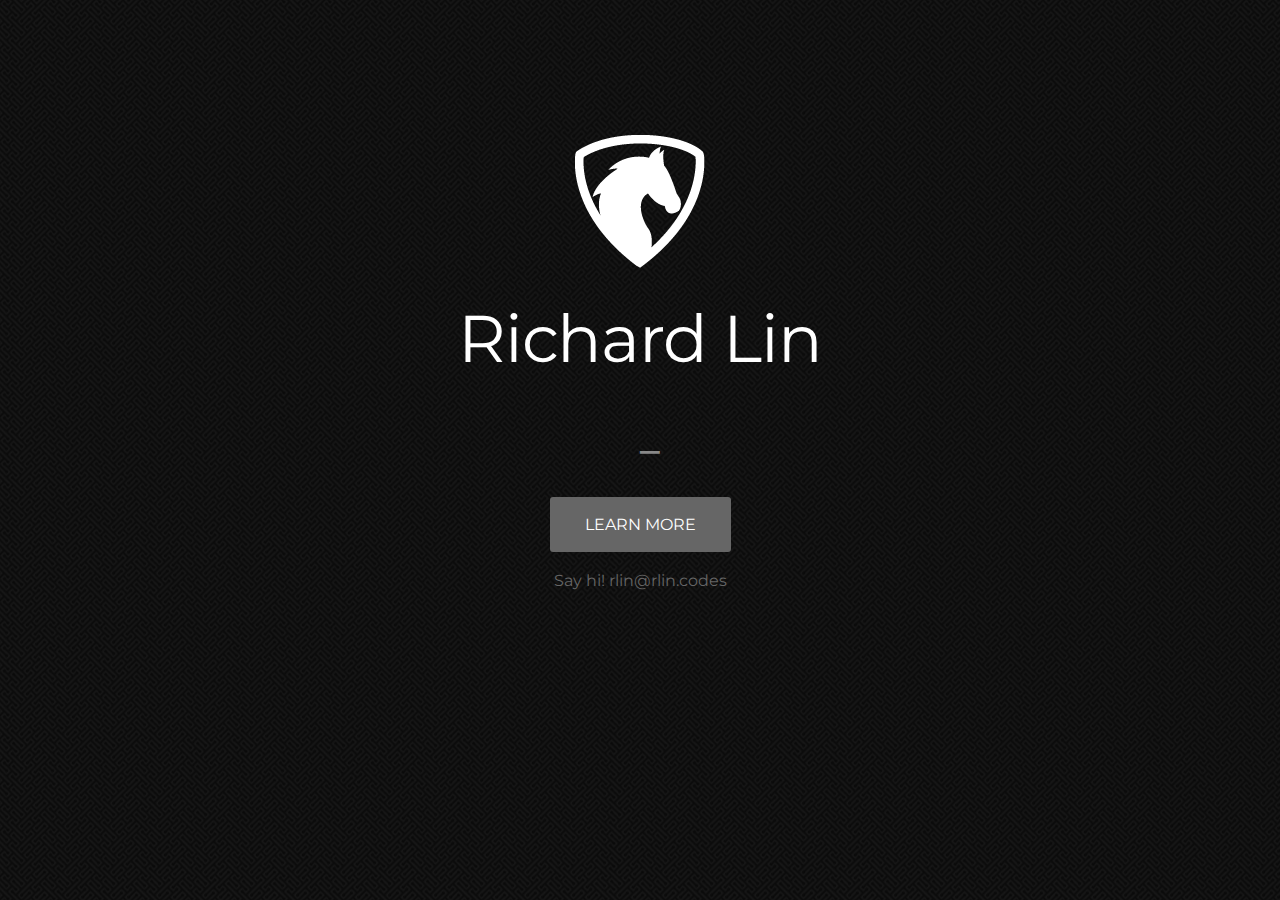
==== commit 3bad07e5: "Landing page complete" ====
--- a/public_html/index.html
+++ b/public_html/index.html
@@ -4,7 +4,7 @@
 <meta charset="utf-8">
 <meta name="viewport" content="width=device-width, maximum-scale=1">
 
-<title>Homepage</title>
+<title>Rlin Codes</title>
 <link rel="icon" href="favicon.png" type="image/png">
 <link rel="shortcut icon" href="favicon.ico" type="img/x-icon">
 
@@ -26,7 +26,17 @@
 <script type="text/javascript" src="js/jquery.isotope.js"></script>
 <script type="text/javascript" src="js/wow.js"></script>
 <script type="text/javascript" src="js/classie.js"></script>
+<script type="text/javascript" src="js/typed.js"></script>
 
+<script>
+  (function(i,s,o,g,r,a,m){i['GoogleAnalyticsObject']=r;i[r]=i[r]||function(){
+  (i[r].q=i[r].q||[]).push(arguments)},i[r].l=1*new Date();a=s.createElement(o),
+  m=s.getElementsByTagName(o)[0];a.async=1;a.src=g;m.parentNode.insertBefore(a,m)
+  })(window,document,'script','//www.google-analytics.com/analytics.js','ga');
+
+  ga('create', 'UA-57418938-1', 'auto');
+  ga('send', 'pageview');
+</script>
 
 <!--[if lt IE 9]>
     <script src="js/respond-1.1.0.min.js"></script>
@@ -34,341 +44,50 @@
     <script src="js/html5element.js"></script>
 <![endif]-->
 
+<!--Typed control statements-->
+<script>
+  $(function(){
+      $("#typed").typed({
+        strings: ["Innovator", "Technology Entrepreneur", "Front-End Developer", "Photographer", "Videographer", "Data Analyst", "3D Printer", "Maker",
+									"Hacker", "Tinkerer", "Computer Builder", "Robot Builder", "Open Source Contributor", "Teacher", "Ballroom Dancer", "Juggler" ],
+        typeSpeed: 30, //higher is faster
+				startDelay: 1000, //in ms
+				loop: true, //true = infinite
+				backDelay: 2000, //in ms
+				cursorChar: "_",
+				callback: function() {$('#typed').html('<a href="google.com">' + $('#typed').html() + '</a>')}
+      });
+  });
+</script>
 
 </head>
 <body>
 <div style="overflow:hidden;">
 <header class="header" id="header"><!--header-start-->
-	<div class="container">
-    	<figure class="logo animated fadeInDown delay-07s">
-        	<a href="#"><img src="img/logo.png" alt=""></a>	
-        </figure>	
-        <h1 class="animated fadeInDown delay-07s">Welcome To Knight Studios</h1>
-        <ul class="we-create animated fadeInUp delay-1s">
-        	<li>We are a digital agency that loves crafting beautiful websites.</li>
+	<div class="header2">
+    	<figure class="logo animated fadeIn delay-05s">
+        	<a href="#"><img src="img/logo.png" alt=""></a>
+        </figure>
+        <h1 class="animated fadeIn delay-05s">Richard Lin</h1>
+        <ul class="we-create animated fadeIn delay-1s">
+        	<li id="typed"></li>
         </ul>
-            <a class="link animated fadeInUp delay-1s" href="#">Get Started</a>
+            <a class="link animated fadeIn delay-1s" href="#">Learn More</a>
+						<h6 class="we-create animated fadeIn delay-1s">Say hi! <a href="mailto:rlin@rlin.codes"> rlin@rlin.codes</a></h6>
     </div>
+
 </div>
 </header><!--header-end-->
-
-
-<nav class="main-nav-outer" id="test"><!--main-nav-start-->
-	<div class="container">
-        <ul class="main-nav">
-        	<li><a href="#header">Home</a></li>
-            <li><a href="#service">Services</a></li>
-            <li><a href="#Portfolio">Portfolio</a></li>
-            <li class="small-logo"><a href="#header"><img src="img/small-logo.png" alt=""></a></li>
-            <li><a href="#client">Clients</a></li>
-            <li><a href="#team">Team</a></li>
-            <li><a href="#contact">Contact</a></li>
-        </ul>
-        <a class="res-nav_click" href="#"><i class="fa-bars"></i></a>
-    </div>
-</nav><!--main-nav-end-->
-
-
-
-<section class="main-section" id="service"><!--main-section-start-->
-	<div class="container">
-    	<h2>Services</h2>
-    	<h6>We offer exceptional service with complimentary hugs.</h6>
-        <div class="row">
-        	<div class="col-lg-4 col-sm-6 wow fadeInLeft delay-05s">
-            	<div class="service-list">
-                	<div class="service-list-col1">
-                    	<i class="fa-paw"></i>
-                    </div>
-                	<div class="service-list-col2">
-                        <h3>branding &amp; identity</h3>
-                        <p>Proin iaculis purus digni consequat sem digni ssim. Donec entum digni ssim.</p>
-                    </div>
-                </div>
-                <div class="service-list">
-                	<div class="service-list-col1">
-                    	<i class="fa-gear"></i>
-                    </div>
-                	<div class="service-list-col2">
-                        <h3>web development</h3>
-                        <p>Proin iaculis purus consequat sem digni ssim. Digni ssim porttitora .</p>
-                    </div>
-                </div>
-                <div class="service-list">
-                	<div class="service-list-col1">
-                    	<i class="fa-apple"></i>
-                    </div>
-                	<div class="service-list-col2">
-                        <h3>mobile design</h3>
-                        <p>Proin iaculis purus consequat digni sem digni ssim. Purus donec porttitora entum.</p>
-                    </div>
-                </div>
-                <div class="service-list">
-                	<div class="service-list-col1">
-                    	<i class="fa-medkit"></i>
-                    </div>
-                	<div class="service-list-col2">
-                        <h3>24/7 Support</h3>
-                        <p>Proin iaculis purus consequat sem digni ssim. Sem porttitora entum.</p>
-                    </div>
-                </div>
-            </div>
-            <figure class="col-lg-8 col-sm-6  text-right wow fadeInUp delay-02s">
-            	<img src="img/macbook-pro.png" alt="">
-            </figure>
-        
-        </div>
-	</div>
-</section><!--main-section-end-->
-
-
-
-<section class="main-section alabaster"><!--main-section alabaster-start-->
-	<div class="container">
-    	<div class="row">
-			<figure class="col-lg-5 col-sm-4 wow fadeInLeft">
-            	<img  src="img/iphone.png" alt="">
-            </figure>
-        	<div class="col-lg-7 col-sm-8 featured-work">
-            	<h2>featured work</h2>
-            	<P class="padding-b">Proin iaculis purus consequat sem cure digni ssim. Donec porttitora entum suscipit aenean rhoncus posuere odio in tincidunt. Proin iaculis purus consequat sem cure digni ssim. Donec porttitora entum suscipit.</P>
-            	<div class="featured-box">
-                	<div class="featured-box-col1 wow fadeInRight delay-02s">
-                    	<i class="fa-magic"></i>
-                    </div>	
-                	<div class="featured-box-col2 wow fadeInRight delay-02s">
-                        <h3>magic of theme development</h3>
-                        <p>Proin iaculis purus consequat sem cure digni ssim. Donec porttitora entum suscipit aenean rhoncus posuere odio in tincidunt. </p>
-                    </div>    
-                </div>
-                <div class="featured-box">
-                	<div class="featured-box-col1 wow fadeInRight delay-04s">
-                    	<i class="fa-gift"></i>
-                    </div>	
-                	<div class="featured-box-col2 wow fadeInRight delay-04s">
-                        <h3>neatly packaged</h3>
-                        <p>Proin iaculis purus consequat sem cure digni ssim. Donec porttitora entum suscipit aenean rhoncus posuere odio in tincidunt. </p>
-                    </div>    
-                </div>
-                <div class="featured-box">
-                	<div class="featured-box-col1 wow fadeInRight delay-06s">
-                    	<i class="fa-dashboard"></i>
-                    </div>	
-                	<div class="featured-box-col2 wow fadeInRight delay-06s">
-                        <h3>SEO optimized</h3>
-                        <p>Proin iaculis purus consequat sem cure digni ssim. Donec porttitora entum suscipit aenean rhoncus posuere odio in tincidunt. </p>
-                    </div>    
-                </div>
-                <a class="Learn-More" href="#">Learn More</a>
-            </div>
-        </div>
-	</div>
-</section><!--main-section alabaster-end-->
-
-
-
-<section class="main-section paddind" id="Portfolio"><!--main-section-start-->
-	<div class="container">
-    	<h2>Portfolio</h2>
-    	<h6>Fresh portfolio of designs that will keep you wanting more.</h6>
-      <div class="portfolioFilter">  
-        <ul class="Portfolio-nav wow fadeIn delay-02s">
-        	<li><a href="#" data-filter="*" class="current" >All</a></li>
-            <li><a href="#" data-filter=".branding" >Branding</a></li>
-            <li><a href="#" data-filter=".webdesign" >Web design</a></li>
-            <li><a href="#" data-filter=".printdesign" >Print design</a></li>
-            <li><a href="#" data-filter=".photography" >Photography</a></li>
-        </ul>
-       </div> 
-        
-	</div>
-    <div class="portfolioContainer wow fadeInUp delay-04s">
-            	<div class=" Portfolio-box printdesign">
-                	<a href="#"><img src="img/Portfolio-pic1.jpg" alt=""></a>	
-                	<h3>Foto Album</h3>
-                    <p>Print Design</p>
-                </div>
-                <div class="Portfolio-box webdesign">
-                	<a href="#"><img src="img/Portfolio-pic2.jpg" alt=""></a>	
-                	<h3>Luca Theme</h3>
-                    <p>Web Design</p>
-                </div>
-                <div class=" Portfolio-box branding">
-                	<a href="#"><img src="img/Portfolio-pic3.jpg" alt=""></a>	
-                	<h3>Uni Sans</h3>
-                    <p>Branding</p>
-                </div>
-                <div class=" Portfolio-box photography" >
-                	<a href="#"><img src="img/Portfolio-pic4.jpg" alt=""></a>	
-                	<h3>Vinyl Record</h3>
-                    <p>Photography</p>
-                </div>
-                <div class=" Portfolio-box branding">
-                	<a href="#"><img src="img/Portfolio-pic5.jpg" alt=""></a>	
-                	<h3>Hipster</h3>
-                    <p>Branding</p>
-                </div>
-                <div class=" Portfolio-box photography">
-                	<a href="#"><img src="img/Portfolio-pic6.jpg" alt=""></a>	
-                	<h3>Windmills</h3>
-                    <p>Photography</p>
-                </div>
-    </div>
-</section><!--main-section-end-->
-
-
-<section class="main-section client-part" id="client"><!--main-section client-part-start-->
-	<div class="container">
-		<b class="quote-right wow fadeInDown delay-03"><i class="fa-quote-right"></i></b>
-    	<div class="row">
-        	<div class="col-lg-12">
-            	<p class="client-part-haead wow fadeInDown delay-05">It was a pleasure to work with the guys at Knight Studio. They made sure 
-we were well fed and drunk all the time!</p>
-            </div>
-        </div>
-    	<ul class="client wow fadeIn delay-05s">
-        	<li><a href="#">
-            	<img src="img/client-pic1.jpg" alt="">
-                <h3>James Bond</h3>
-                <span>License To Drink Inc.</span>
-            </a></li>
-        </ul>
-    </div>
-</section><!--main-section client-part-end-->
-<div class="c-logo-part"><!--c-logo-part-start-->
-	<div class="container">
-    	<ul>
-        	<li><a href="#"><img src="img/c-liogo1.png" alt=""></a></li>
-            <li><a href="#"><img src="img/c-liogo2.png" alt=""></a></li>
-            <li><a href="#"><img src="img/c-liogo3.png" alt=""></a></li>
-            <li><a href="#"><img src="img/c-liogo4.png" alt=""></a></li>
-            <li><a href="#"><img src="img/c-liogo5.png" alt=""></a></li>
-    	</ul>
-	</div>
-</div><!--c-logo-part-end-->
-<section class="main-section team" id="team"><!--main-section team-start-->
-	<div class="container">
-        <h2>team</h2>
-        <h6>Take a closer look into our amazing team. We won’t bite.</h6>
-        <div class="team-leader-block clearfix">
-            <div class="team-leader-box">
-                <div class="team-leader wow fadeInDown delay-03s"> 
-                    <div class="team-leader-shadow"><a href="#"></a></div>
-                    <img src="img/team-leader-pic1.jpg" alt="">
-                    <ul>
-                        <li><a href="#" class="fa-twitter"></a></li>
-                        <li><a href="#" class="fa-facebook"></a></li>
-                        <li><a href="#" class="fa-pinterest"></a></li>
-                        <li><a href="#" class="fa-google-plus"></a></li>
-                    </ul>
-                </div>
-                <h3 class="wow fadeInDown delay-03s">Walter White</h3>
-                <span class="wow fadeInDown delay-03s">Chief Executive Officer</span>
-                <p class="wow fadeInDown delay-03s">Lorem ipsum dolor sit amet, consectetur adipiscing elit. Proin consequat sollicitudin cursus. Dolor sit amet, consectetur adipiscing elit proin consequat.</p>
-            </div>
-            <div class="team-leader-box">
-                <div class="team-leader  wow fadeInDown delay-06s"> 
-                    <div class="team-leader-shadow"><a href="#"></a></div>
-                    <img src="img/team-leader-pic2.jpg" alt="">
-                    <ul>
-                        <li><a href="#" class="fa-twitter"></a></li>
-                        <li><a href="#" class="fa-facebook"></a></li>
-                        <li><a href="#" class="fa-pinterest"></a></li>
-                        <li><a href="#" class="fa-google-plus"></a></li>
-                    </ul>
-                </div>
-                <h3 class="wow fadeInDown delay-06s">Jesse Pinkman</h3>
-                <span class="wow fadeInDown delay-06s">Product Manager</span>
-                <p class="wow fadeInDown delay-06s">Lorem ipsum dolor sit amet, consectetur adipiscing elit. Proin consequat sollicitudin cursus. Dolor sit amet, consectetur adipiscing elit proin consequat.</p>
-            </div>
-            <div class="team-leader-box">
-                <div class="team-leader wow fadeInDown delay-09s"> 
-                    <div class="team-leader-shadow"><a href="#"></a></div>
-                    <img src="img/team-leader-pic3.jpg" alt="">
-                    <ul>
-                        <li><a href="#" class="fa-twitter"></a></li>
-                        <li><a href="#" class="fa-facebook"></a></li>
-                        <li><a href="#" class="fa-pinterest"></a></li>
-                        <li><a href="#" class="fa-google-plus"></a></li>
-                    </ul>
-                </div>
-                <h3 class="wow fadeInDown delay-09s">Skyler white</h3>
-                <span class="wow fadeInDown delay-09s">Accountant</span>
-                <p class="wow fadeInDown delay-09s">Lorem ipsum dolor sit amet, consectetur adipiscing elit. Proin consequat sollicitudin cursus. Dolor sit amet, consectetur adipiscing elit proin consequat.</p>
-            </div>
-        </div>
-    </div>
-</section><!--main-section team-end-->
-
-
-
-<section class="business-talking"><!--business-talking-start-->
-	<div class="container">
-        <h2>Let’s Talk Business.</h2>
-    </div>
-</section><!--business-talking-end-->
-<div class="container">
-<section class="main-section contact" id="contact">
-	
-        <div class="row">
-        	<div class="col-lg-6 col-sm-7 wow fadeInLeft">
-            	<div class="contact-info-box address clearfix">
-                	<h3><i class=" icon-map-marker"></i>Address:</h3>
-                	<span>308 Negra Arroyo Lane<br>Albuquerque, New Mexico, 87111.</span>
-                </div>
-                <div class="contact-info-box phone clearfix">
-                	<h3><i class="fa-phone"></i>Phone:</h3>
-                	<span>1-800-BOO-YAHH</span>
-                </div>
-                <div class="contact-info-box email clearfix">
-                	<h3><i class="fa-pencil"></i>email:</h3>
-                	<span>hello@knightstudios.com</span>
-                </div>
-            	<div class="contact-info-box hours clearfix">
-                	<h3><i class="fa-clock-o"></i>Hours:</h3>
-                	<span><strong>Monday - Thursday:</strong> 10am - 6pm<br><strong>Friday:</strong> People work on Fridays now?<br><strong>Saturday - Sunday:</strong> Best not to ask.</span>
-                </div>
-                <ul class="social-link">
-                	<li class="twitter"><a href="#"><i class="fa-twitter"></i></a></li>
-                    <li class="facebook"><a href="#"><i class="fa-facebook"></i></a></li>
-                    <li class="pinterest"><a href="#"><i class="fa-pinterest"></i></a></li>
-                    <li class="gplus"><a href="#"><i class="fa-google-plus"></i></a></li>
-                    <li class="dribbble"><a href="#"><i class="fa-dribbble"></i></a></li>
-                </ul>
-            </div>
-        	<div class="col-lg-6 col-sm-5 wow fadeInUp delay-05s">
-            	<div class="form">
-                	<input class="input-text" type="text" name="" value="Your Name *" onfocus="if(this.value==this.defaultValue)this.value='';" onblur="if(this.value=='')this.value=this.defaultValue;">
-                    <input class="input-text" type="text" name="" value="Your E-mail *" onfocus="if(this.value==this.defaultValue)this.value='';" onblur="if(this.value=='')this.value=this.defaultValue;">
-                	<textarea class="input-text text-area" cols="0" rows="0" onfocus="if(this.value==this.defaultValue)this.value='';" onblur="if(this.value=='')this.value=this.defaultValue;">Your Message *</textarea>
-                    <input class="input-btn" type="submit" value="send message">
-                </div>	
-            </div>
-        </div>
-</section>
-</div>
-<footer class="footer">
-    <div class="container">
-        <div class="footer-logo"><a href="#"><img src="img/footer-logo.png" alt=""></a></div>
-        <span class="copyright">Copyright © 2015 | <a href="http://bootstraptaste.com/">Bootstrap Themes</a> by BootstrapTaste</span>
-    </div>
-    <!-- 
-        All links in the footer should remain intact. 
-        Licenseing information is available at: http://bootstraptaste.com/license/
-        You can buy this theme without footer links online at: http://bootstraptaste.com/buy/?theme=Knight
-    -->
-</footer>
-
 
 <script type="text/javascript">
     $(document).ready(function(e) {
         $('#test').scrollToFixed();
         $('.res-nav_click').click(function(){
             $('.main-nav').slideToggle();
-            return false    
-            
+            return false
+
         });
-        
+
     });
 </script>
 
@@ -380,16 +99,16 @@
       }
     );
     wow.init();
- 
+
   </script>
 
 
 <script type="text/javascript">
 	$(window).load(function(){
-		
+
 		$('.main-nav li a').bind('click',function(event){
 			var $anchor = $(this);
-			
+
 			$('html, body').stop().animate({
 				scrollTop: $($anchor.attr('href')).offset().top - 102
 			}, 1500,'easeInOutExpo');
@@ -407,14 +126,14 @@
 <script type="text/javascript">
 
 $(window).load(function(){
-  
-  
+
+
   var $container = $('.portfolioContainer'),
       $body = $('body'),
       colW = 375,
       columns = null;
 
-  
+
   $container.isotope({
     // disable window resizing
     resizable: true,
@@ -422,7 +141,7 @@
       columnWidth: colW
     }
   });
-  
+
   $(window).smartresize(function(){
     // check if columns has changed
     var currentColumns = Math.floor( ( $body.width() -30 ) / colW );
@@ -433,22 +152,22 @@
       $container.width( columns * colW )
         .isotope('reLayout');
     }
-    
+
   }).smartresize(); // trigger resize to set container width
   $('.portfolioFilter a').click(function(){
         $('.portfolioFilter .current').removeClass('current');
         $(this).addClass('current');
- 
+
         var selector = $(this).attr('data-filter');
         $container.isotope({
-			
+
             filter: selector,
          });
          return false;
     });
-  
+
 });
 
 </script>
 </body>
-</html>+</html>
--- a/public_html/css/style.css
+++ b/public_html/css/style.css
@@ -1,14 +1,32 @@
 @charset "utf-8";
-/*
- Knight Bootstrap theme by BootstrapTaste.com
- Theme URI: http://bootstraptaste.com/knight-free-bootstrap-theme/
- Author: BootstrapTaste
- Author URI: http://bootstraptaste.com
- */
- 
+html { overflow-y: hidden; }
 /* CSS Document */
 
-/* Float Elements 
+/*Typed.js CSS*/
+.typed-cursor{
+  	font-size:45px;
+    opacity: 1;
+    -webkit-animation: blink 0.7s infinite;
+    -moz-animation: blink 0.7s infinite;
+    animation: blink 0.7s infinite;
+}
+@keyframes blink{
+    0% { opacity:1; }
+    50% { opacity:0; }
+    100% { opacity:1; }
+}
+@-webkit-keyframes blink{
+    0% { opacity:1; }
+    50% { opacity:0; }
+    100% { opacity:1; }
+}
+@-moz-keyframes blink{
+    0% { opacity:1; }
+    50% { opacity:0; }
+    100% { opacity:1; }
+}
+
+/* Float Elements
 ---------------------------------*/
 .fl-lt {float:left;}
 .fl-rt {float:right;}
@@ -62,15 +80,21 @@
 	color:#888888;
 	margin:0;
 }
+
+/*Colors:
+Gray: #545454
+Green: #7CC576
+Yellow: #FFEB3B
+Orange: #FF5722
+Red: #D32F2F
+*/
 h2{
 	font-size:34px;
-	color:#222222;
 	font-family: 'Montserrat', sans-serif;
-	font-weight:700;
+	font-weight:400;
 	letter-spacing: -1px;
-	margin:0 0 15px 0;
-	text-align:center;
-	text-transform:uppercase;
+	margin:0 0 22px 0;
+	text-align:center;
 }
 h3{
 	font-family: 'Montserrat', sans-serif;
@@ -82,11 +106,10 @@
 }
 h6{
 	font-size:16px;
-	color:#888888;
-	font-family: 'Open Sans', sans-serif;
+	color:#666666;
+	font-family: 'Montserrat', sans-serif;
 	font-weight:400;
 	text-align:center;
-	margin:0 0 60px 0;
 }
 p{
 	line-height:24px;
@@ -98,8 +121,18 @@
 
 .header{
 	text-align:center;
-	background:url(../img/pw_maze_black_2X.png) left top repeat;
-	padding:280px 0;
+	background:url(../img/pw_maze_black.png) left top repeat;
+  height:100vh;
+}
+.header2{
+  position: relative;
+  top: 15%;
+}
+#footer {
+   position:absolute;
+   bottom:0;
+   width:100%;
+   height:100px;   /* Height of the footer */
 }
 .logo{
 	width:130px;
@@ -107,16 +140,16 @@
 }
 .header h1{
 	font-family: 'Montserrat',sans-serif;
-	font-size:50px;
+	font-size:66px;
 	font-weight:400;
 	letter-spacing: -1px;
 	margin:0 0 22px 0 ;
-	color:#fff;
+	color:#ffffff;
 }
 
 .we-create{
 	padding:0;
-	margin:35px 0 55px;
+	margin:20px 0 35px;
 }
 .wp-pic{
 	margin-bottom:20px;
@@ -124,9 +157,8 @@
 .we-create li{
 	display:inline-block;
 	font-family: 'Montserrat',sans-serif;
-	font-size:14px;
-	color: #bcbcbc;
-	text-transform: uppercase;
+	font-size:40px;
+	color: #ffffff;
 	font-weight: 400;
 	margin:0 5px 0 0;
 	padding:0 0 0 15px;
@@ -140,13 +172,13 @@
 }
 
 .start-button li a{
-color: #fff;
+color: #ffffff;
 }
 
 
 .link{
 	padding:15px 35px;
-	background:#7cc576;
+	background:#666;
 	color:#fff !important;
 	font-size:16px;
 	font-weight:400;
@@ -155,19 +187,20 @@
 	border-radius:3px;
 	text-transform:uppercase;
 	line-height:25px;
-	margin-bottom:20px;
-	transition:all 0.3s ease-in-out;
-	-moz-transition:all 0.3s ease-in-out;
-	-webkit-transition:all 0.3s ease-in-out;
-}
+	transition:all 0.3s ease-in-out;
+	-moz-transition:all 0.3s ease-in-out;
+	-webkit-transition:all 0.3s ease-in-out;
+}
+
+
 .link:hover {
 	text-decoration:none;
-	color:#7cc576 !important;
+	color:#666 !important;
 	background:#fff;
 }
 
 .link:active, .link:focus {
-	background: #7cc576;
+	background: #666;
 	text-decoration:none;
 	color:#fff !important;
 }
@@ -193,7 +226,7 @@
 }
 .main-nav li a{
 	display:inline-block;
-	color:#222222;
+	color:#888888;
 	text-transform:uppercase;
 	font-family: 'Montserrat', sans-serif;
 	text-decoration: none;
@@ -204,12 +237,12 @@
 	-webkit-transition:all 0.3s ease-in-out;
 }
 
-.main-nav li a:hover{ 
+.main-nav li a:hover{
 	text-decoration:none;
 	color: #7cc576;
 }
 
-.small-logo{ 
+.small-logo{
 	padding:0 32px;
 }
 
@@ -239,7 +272,7 @@
 	line-height:38px;
 }
 .service-list-col2{
-	overflow:hidden;	
+	overflow:hidden;
 }
 .main-section.alabaster{
 	background:#fafafa;
@@ -303,11 +336,11 @@
 	-webkit-transition:all 0.3s ease-in-out;
 	display: none;
 }
-.Learn-More i{ 
+.Learn-More i{
 	padding-right:15px;
 }
 
-.Learn-More:hover, .Learn-More:focus{ 
+.Learn-More:hover, .Learn-More:focus{
 	text-decoration:none;
 	color: #111;
 }
@@ -364,7 +397,7 @@
 	margin-bottom:25px;
 	transition:all 0.3s ease-in-out;
 	-moz-transition:all 0.3s ease-in-out;
-	-webkit-transition:all 0.3s ease-in-out;	
+	-webkit-transition:all 0.3s ease-in-out;
 }
 
 .Portfolio-box img:hover {
@@ -517,7 +550,7 @@
 	border-radius:50%;
 	box-shadow:0px 0px 0px 7px rgba(241,241,241,0.80);
 	margin:7px 7px 25px 7px;
-	
+
 }
 .team-leader-shadow{
 	transition:all 0.3s ease-in-out;
@@ -568,7 +601,7 @@
 	font-family: 'FontAwesome';
 	display:inline-block;
 	font-size:28px;
-	color:#fff;	
+	color:#fff;
 	transition:all 0.3s ease-in-out;
 	-moz-transition:all 0.3s ease-in-out;
 	-webkit-transition:all 0.3s ease-in-out;
@@ -707,7 +740,7 @@
 	border: 1px solid #7cc576;
 	outline:0;
 	-webkit-box-shadow: inset 0 1px 1px rgba(0, 0, 0, 0.075), 0 0 8px rgba(124, 197, 118, 0.3);
-	-moz-box-shadow: inset 0 1px 1px rgba(0, 0, 0, 0.075), 0 0 8px rgba(124, 197, 118, 0.3);	
+	-moz-box-shadow: inset 0 1px 1px rgba(0, 0, 0, 0.075), 0 0 8px rgba(124, 197, 118, 0.3);
 	box-shadow: inset 0 1px 1px rgba(0, 0, 0, 0.075), 0 0 8px rgba(124, 197, 118, 0.3);
 }
 
@@ -741,7 +774,7 @@
 ---------------------------------*/
 
 .footer{
-	background:url(../img/pw_maze_black_2X.png) left top repeat;
+	background:url(../img/pw_maze_black.png) left top repeat;
 	padding:35px 0 35px;
 }
 .footer-logo{
@@ -794,48 +827,46 @@
 
 /* Animation Timers
 ---------------------------------*/
-.delay-02s { 
-	animation-delay: 0.2s; 
-	-webkit-animation-delay: 0.2s; 
-}
-.delay-03s { 
-	animation-delay: 0.3s; 
-	-webkit-animation-delay: 0.3s; 
-}
-.delay-04s { 
-	animation-delay: 0.4s; 
-	-webkit-animation-delay: 0.4s; 
-}
-
-.delay-05s { 
-	animation-delay: 0.5s; 
-	-webkit-animation-delay: 0.5s; 
-}
-.delay-06s { 
-	animation-delay: 0.6s; 
-	-webkit-animation-delay: 0.6s; 
-}
-
-.delay-07s { 
-	animation-delay: 0.7s; 
-	-webkit-animation-delay: 0.7s; 
-}
-.delay-08s { 
-	animation-delay: 0.8s; 
-	-webkit-animation-delay: 0.8s; 
-}
-
-.delay-09s { 
-	animation-delay: 0.9s; 
-	-webkit-animation-delay: 0.9s; 
-}
-.delay-1s { 
-	animation-delay: 1s; 
-	-webkit-animation-delay: 1s; 
-}
-.delay-12s { 
-	animation-delay: 1.2s; 
-	-webkit-animation-delay: 1.2s; 
-}
-
-
+.delay-02s {
+	animation-delay: 0.2s;
+	-webkit-animation-delay: 0.2s;
+}
+.delay-03s {
+	animation-delay: 0.3s;
+	-webkit-animation-delay: 0.3s;
+}
+.delay-04s {
+	animation-delay: 0.4s;
+	-webkit-animation-delay: 0.4s;
+}
+
+.delay-05s {
+	animation-delay: 0.5s;
+	-webkit-animation-delay: 0.5s;
+}
+.delay-06s {
+	animation-delay: 0.6s;
+	-webkit-animation-delay: 0.6s;
+}
+
+.delay-07s {
+	animation-delay: 0.7s;
+	-webkit-animation-delay: 0.7s;
+}
+.delay-08s {
+	animation-delay: 0.8s;
+	-webkit-animation-delay: 0.8s;
+}
+
+.delay-09s {
+	animation-delay: 0.9s;
+	-webkit-animation-delay: 0.9s;
+}
+.delay-1s {
+	animation-delay: 1s;
+	-webkit-animation-delay: 1s;
+}
+.delay-12s {
+	animation-delay: 1.2s;
+	-webkit-animation-delay: 1.2s;
+}
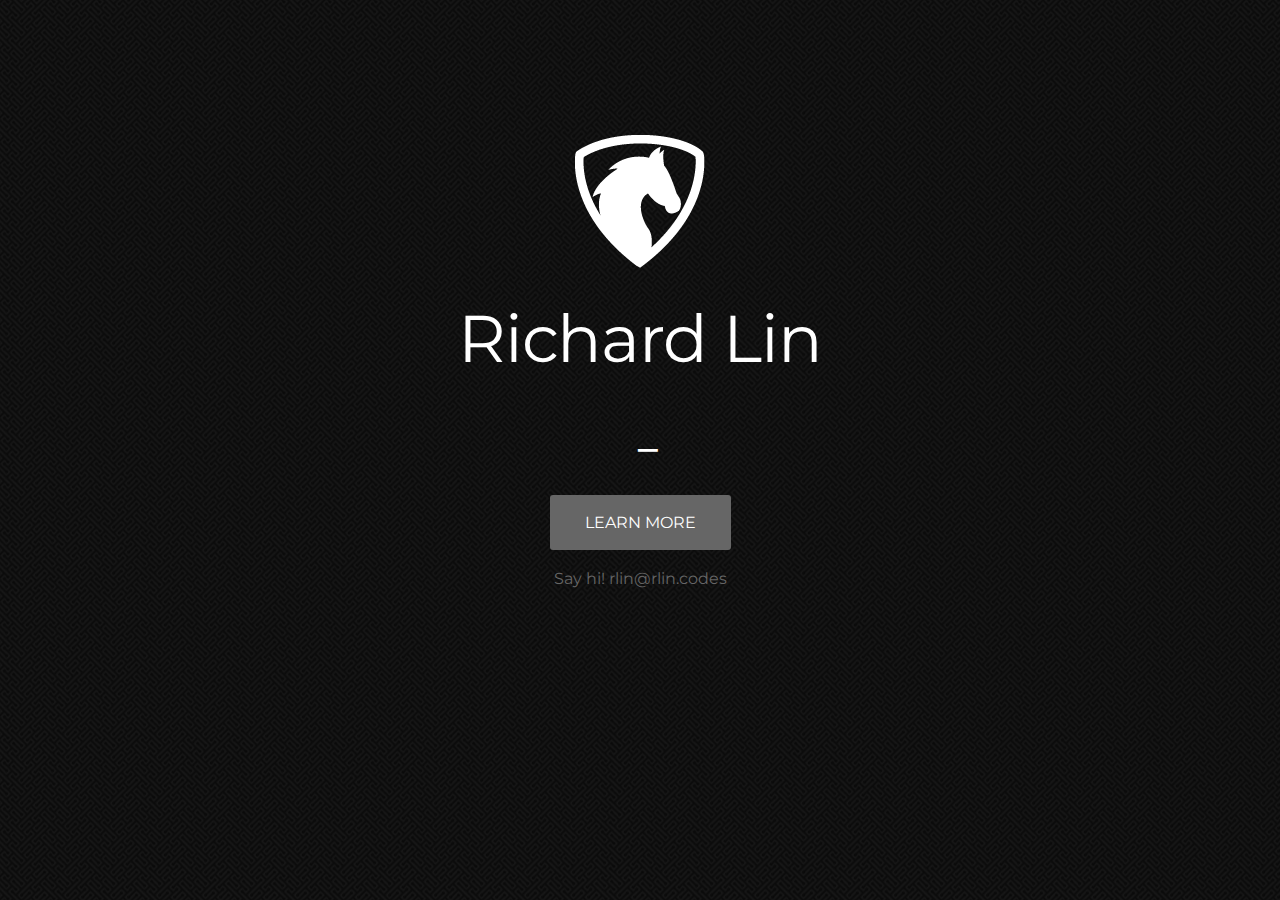
==== commit de0e0a0a: "It's my birthday!" ====
--- a/public_html/index.html
+++ b/public_html/index.html
@@ -49,13 +49,12 @@
   $(function(){
       $("#typed").typed({
         strings: ["Innovator", "Technology Entrepreneur", "Front-End Developer", "Photographer", "Videographer", "Data Analyst", "3D Printer", "Maker",
-									"Hacker", "Tinkerer", "Computer Builder", "Robot Builder", "Open Source Contributor", "Teacher", "Ballroom Dancer", "Juggler" ],
+									"Hacker", "Tinkerer", "Computer Builder", "Robot Builder", "Open Source Contributor", "Teacher", "Ballroom Dancer", "Juggler", "Performer"],
         typeSpeed: 30, //higher is faster
 				startDelay: 1000, //in ms
 				loop: true, //true = infinite
 				backDelay: 2000, //in ms
 				cursorChar: "_",
-				callback: function() {$('#typed').html('<a href="google.com">' + $('#typed').html() + '</a>')}
       });
   });
 </script>
--- a/public_html/css/style.css
+++ b/public_html/css/style.css
@@ -1,9 +1,10 @@
 @charset "utf-8";
-html { overflow-y: hidden; }
+/*html { overflow-y: hidden; }*/
 /* CSS Document */
 
 /*Typed.js CSS*/
 .typed-cursor{
+    color:#ffffff;
   	font-size:45px;
     opacity: 1;
     -webkit-animation: blink 0.7s infinite;
@@ -73,7 +74,7 @@
 /* Primary Styles
 ---------------------------------*/
 body {
-	background:#fff;
+  background:url(../img/pw_maze_black.png);
 	font-family: 'Open Sans', sans-serif;
 	font-size:14px;
 	font-weight:normal;
@@ -81,13 +82,6 @@
 	margin:0;
 }
 
-/*Colors:
-Gray: #545454
-Green: #7CC576
-Yellow: #FFEB3B
-Orange: #FF5722
-Red: #D32F2F
-*/
 h2{
 	font-size:34px;
 	font-family: 'Montserrat', sans-serif;
@@ -121,7 +115,6 @@
 
 .header{
 	text-align:center;
-	background:url(../img/pw_maze_black.png) left top repeat;
   height:100vh;
 }
 .header2{
@@ -143,7 +136,7 @@
 	font-size:66px;
 	font-weight:400;
 	letter-spacing: -1px;
-	margin:0 0 22px 0 ;
+	margin:0 0 0 0;
 	color:#ffffff;
 }
 
@@ -160,7 +153,6 @@
 	font-size:40px;
 	color: #ffffff;
 	font-weight: 400;
-	margin:0 5px 0 0;
 	padding:0 0 0 15px;
 }
 .we-create li:first-child{
--- a/public_html/css/responsive.css
+++ b/public_html/css/responsive.css
@@ -5,15 +5,17 @@
 
 @media only screen and (min-width: 992px) {
 	/****Ipad Landscape 1024 Container 970 ****/
-	
+
 	.service-list{ margin-bottom:30px;}
 	.c-logo-part ul li{ margin:0 15px;}
 	.form{ margin:0 0 0 20px}
 	.main-nav{ display:block !important; }
-	/*.portfolioContainer{ width:800px; margin:0px auto !important; } */ 
-	
-}	
-   
+	/*.portfolioContainer{ width:800px; margin:0px auto !important; } */
+
+}
+
+/*.header h1 font-size, .we-create margin, .typed-cursor font-size, and .we-create li font-fontsize are in proportion with fullscreen sizes*/ 
+
 @media only screen and (min-width: 768px) and (max-width: 991px) {
 	/****Ipad Portrait 768 Container 750 ****/
 	body{ font-size:13px;}
@@ -21,9 +23,11 @@
 	.header h1{ font-size:46px;}
 	.main-nav ul li a{ padding:14px;}
 	.small-logo{ padding:0 20px;}
+	.we-create{margin:14px 0 24px;}
 	h2{ font-size:30px}
 	h6{ font-size:16px;}
 	h3{ font-size:15px;}
+	.typed-cursor, .we-create li{ font-size:28px;}
 	.service-list{ margin-bottom:20px; font-size:15px;}
 	.featured-work p.padding-b{ padding-bottom:15px;}
 	.main-section{ padding:70px 0;}
@@ -33,14 +37,13 @@
 	.form{ margin:0;}
 	.contact-info-box{ margin:0 ;}
 	.social-link{ margin:0;}
-	
 	.main-nav{ display:block !important; }
 	.main-nav li a{ padding:8px 15px;}
 	/*.portfolioContainer{ width:750px; margin:0px auto !important; }
 	.Portfolio-box{ height:250px;}*/
-	
-	 
-	
+
+
+
 }
 
 @media only screen and (max-width: 767px) {
@@ -50,8 +53,9 @@
 	h3{ font-size:14px;}
 	h6{ font-size:16px; margin-bottom:40px;}
 	p{ line-height:18px;}
+	.we-create{margin:8px 0 15px;}
 	.service-list{ font-size:12px; margin-bottom:20px;}
-	.we-create li{ font-size:13px; padding:0 0 0 8px}
+	.typed-cursor, .we-create li{ font-size:17px;}
 	.header h1{ font-size:28px;}
 	.header{ padding:60px 0;}
 	.main-section{ padding:60px 0 70px;}
@@ -71,13 +75,13 @@
 	.business-talking h2{ font-size:36px;}
 	.contact-info-box{ margin:0 0 12px 30px; font-size:12px;}
 	.contact-info-box span{ line-height:18px;}
-	.social-link{ margin-left:30px;} 
+	.social-link{ margin-left:30px;}
 	.form{ margin:0 30px;}
 	.copyright{ font-size:12px;}
 	.business-talking a{ padding:10px 25px; font-size:14px;}
 	.main-section.contact{ padding:60px 0 70px}
 	.client-part-haead{ font-size:20px; line-height:30px;}
-	.link{ font-size:14px; padding:10px 25px;}
+	.link{ font-size:13px; padding:10px 25px;}
 	.logo{ width:100px;}
 	.main-section.contact{ background-size:contain;}
 	.Portfolio-nav li a{ padding:5px 16px;}
@@ -87,8 +91,8 @@
 	.isotope{ width:400px; margin:0px auto;}
 	.Portfolio-box{}
 	.portfolioContainer{ width:350px; margin:0px auto !important; } */
-	
-	
+
+
 }
 
 @media only screen and (max-width: 479px) {
@@ -100,6 +104,6 @@
 	.c-logo-part ul li{ display:block;}
 	.Portfolio-box{  max-width:300px !important; width:96.4% !important; margin:0 !important}
 	.Portfolio-box img { max-width:100%;}
-	.portfolioContainer{ width:280px !important; margin:0 auto !important } 
-	
-}+	.portfolioContainer{ width:280px !important; margin:0 auto !important }
+
+}
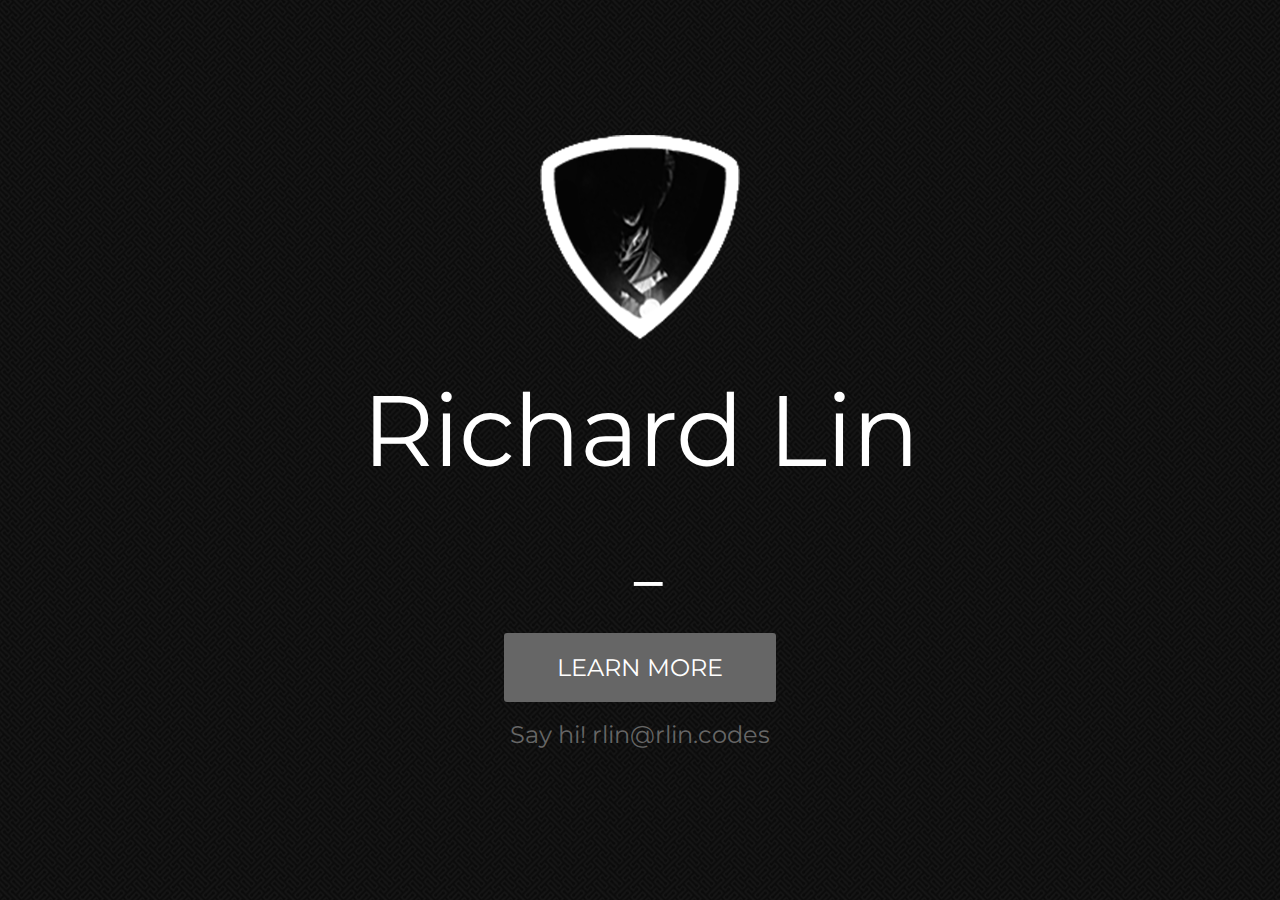
==== commit a10b4440: "More!" ====
--- a/public_html/index.html
+++ b/public_html/index.html
@@ -33,7 +33,6 @@
   (i[r].q=i[r].q||[]).push(arguments)},i[r].l=1*new Date();a=s.createElement(o),
   m=s.getElementsByTagName(o)[0];a.async=1;a.src=g;m.parentNode.insertBefore(a,m)
   })(window,document,'script','//www.google-analytics.com/analytics.js','ga');
-
   ga('create', 'UA-57418938-1', 'auto');
   ga('send', 'pageview');
 </script>
@@ -84,9 +83,7 @@
         $('.res-nav_click').click(function(){
             $('.main-nav').slideToggle();
             return false
-
         });
-
     });
 </script>
 
@@ -98,16 +95,13 @@
       }
     );
     wow.init();
-
   </script>
 
 
 <script type="text/javascript">
 	$(window).load(function(){
-
 		$('.main-nav li a').bind('click',function(event){
 			var $anchor = $(this);
-
 			$('html, body').stop().animate({
 				scrollTop: $($anchor.attr('href')).offset().top - 102
 			}, 1500,'easeInOutExpo');
@@ -123,16 +117,11 @@
 </script>
 
 <script type="text/javascript">
-
 $(window).load(function(){
-
-
   var $container = $('.portfolioContainer'),
       $body = $('body'),
       colW = 375,
       columns = null;
-
-
   $container.isotope({
     // disable window resizing
     resizable: true,
@@ -140,7 +129,6 @@
       columnWidth: colW
     }
   });
-
   $(window).smartresize(function(){
     // check if columns has changed
     var currentColumns = Math.floor( ( $body.width() -30 ) / colW );
@@ -151,22 +139,17 @@
       $container.width( columns * colW )
         .isotope('reLayout');
     }
-
   }).smartresize(); // trigger resize to set container width
   $('.portfolioFilter a').click(function(){
         $('.portfolioFilter .current').removeClass('current');
         $(this).addClass('current');
-
         var selector = $(this).attr('data-filter');
         $container.isotope({
-
             filter: selector,
          });
          return false;
     });
-
 });
-
 </script>
 </body>
 </html>
--- a/public_html/css/style.css
+++ b/public_html/css/style.css
@@ -5,7 +5,7 @@
 /*Typed.js CSS*/
 .typed-cursor{
     color:#ffffff;
-  	font-size:45px;
+  	font-size:65px;
     opacity: 1;
     -webkit-animation: blink 0.7s infinite;
     -moz-animation: blink 0.7s infinite;
@@ -99,7 +99,7 @@
 	font-weight:400;
 }
 h6{
-	font-size:16px;
+	font-size:24px;
 	color:#666666;
 	font-family: 'Montserrat', sans-serif;
 	font-weight:400;
@@ -128,15 +128,15 @@
    height:100px;   /* Height of the footer */
 }
 .logo{
-	width:130px;
+	width:200px;
 	margin:0 auto 35px;
 }
 .header h1{
 	font-family: 'Montserrat',sans-serif;
-	font-size:66px;
+	font-size:100px;
 	font-weight:400;
 	letter-spacing: -1px;
-	margin:0 0 0 0;
+	margin:0 0 0 0 ;
 	color:#ffffff;
 }
 
@@ -150,7 +150,7 @@
 .we-create li{
 	display:inline-block;
 	font-family: 'Montserrat',sans-serif;
-	font-size:40px;
+	font-size:60px;
 	color: #ffffff;
 	font-weight: 400;
 	padding:0 0 0 15px;
@@ -169,10 +169,10 @@
 
 
 .link{
-	padding:15px 35px;
+	padding:22px 53px;
 	background:#666;
 	color:#fff !important;
-	font-size:16px;
+	font-size:24px;
 	font-weight:400;
 	font-family: 'Montserrat', sans-serif;
 	display:inline-block;
--- a/public_html/css/responsive.css
+++ b/public_html/css/responsive.css
@@ -14,7 +14,7 @@
 
 }
 
-/*.header h1 font-size, .we-create margin, .typed-cursor font-size, and .we-create li font-fontsize are in proportion with fullscreen sizes*/ 
+/*.header h1 font-size, .we-create margin, .typed-cursor font-size, and .we-create li font-fontsize are in proportion with fullscreen sizes*/
 
 @media only screen and (min-width: 768px) and (max-width: 991px) {
 	/****Ipad Portrait 768 Container 750 ****/
@@ -27,6 +27,8 @@
 	h2{ font-size:30px}
 	h6{ font-size:16px;}
 	h3{ font-size:15px;}
+	.link{ font-size:17px; padding:13px 32px;}
+	.logo{ width:130px;}
 	.typed-cursor, .we-create li{ font-size:28px;}
 	.service-list{ margin-bottom:20px; font-size:15px;}
 	.featured-work p.padding-b{ padding-bottom:15px;}
@@ -51,13 +53,12 @@
 	body{ font-size:12px;}
 	h2{ font-size:26px;}
 	h3{ font-size:14px;}
-	h6{ font-size:16px; margin-bottom:40px;}
+	h6{ font-size:13px; margin-bottom:40px;}
 	p{ line-height:18px;}
 	.we-create{margin:8px 0 15px;}
 	.service-list{ font-size:12px; margin-bottom:20px;}
 	.typed-cursor, .we-create li{ font-size:17px;}
 	.header h1{ font-size:28px;}
-	.header{ padding:60px 0;}
 	.main-section{ padding:60px 0 70px;}
 	.main-nav{ display:none; position:absolute; left:0; width:100%; top:74px; margin:0 auto; flote : none; background:#fff;}
 	.main-nav li{ display:block;}
@@ -98,7 +99,6 @@
 @media only screen and (max-width: 479px) {
 	/****Mobile Portrait 320 ****/
 	.contact-info-box{ margin-left:0px;}
-	.header{ padding:40px;}
 	.social-link{ margin-left:0px;}
 	.form{ margin:0}
 	.c-logo-part ul li{ display:block;}
